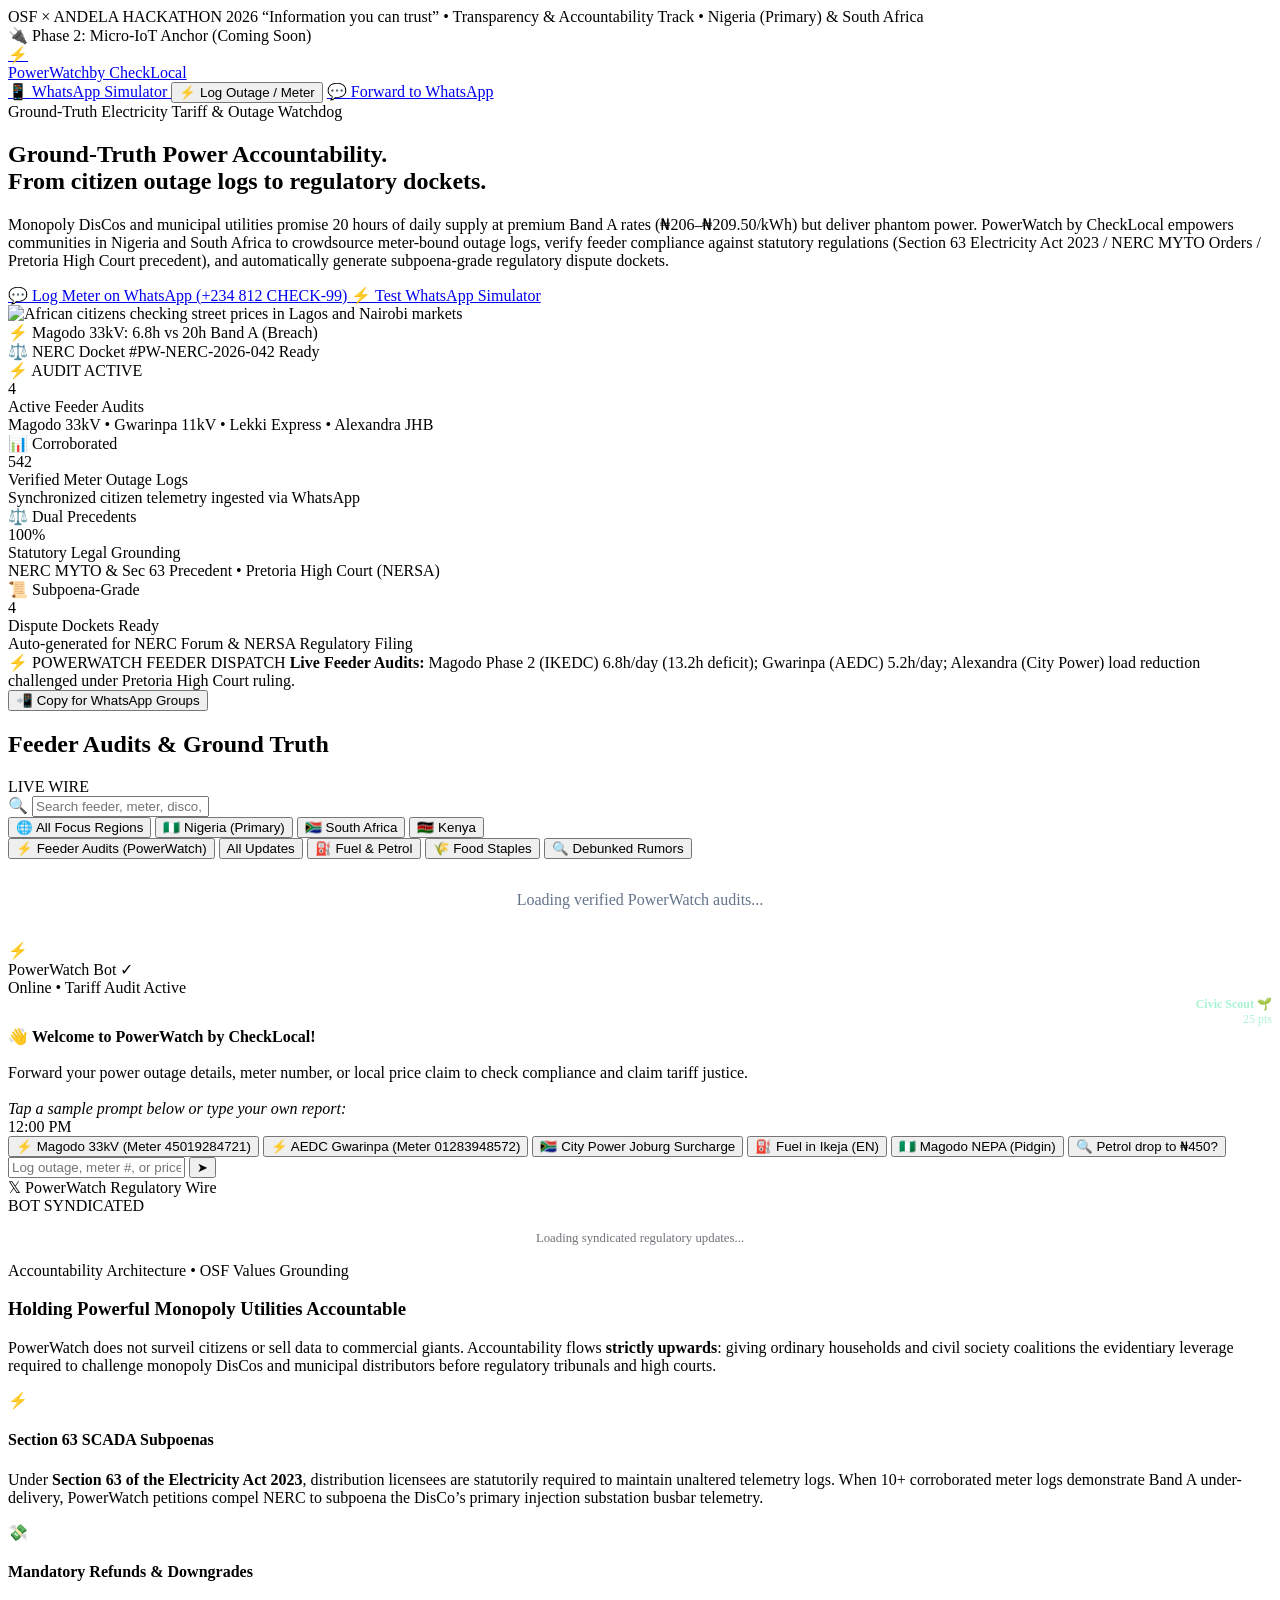
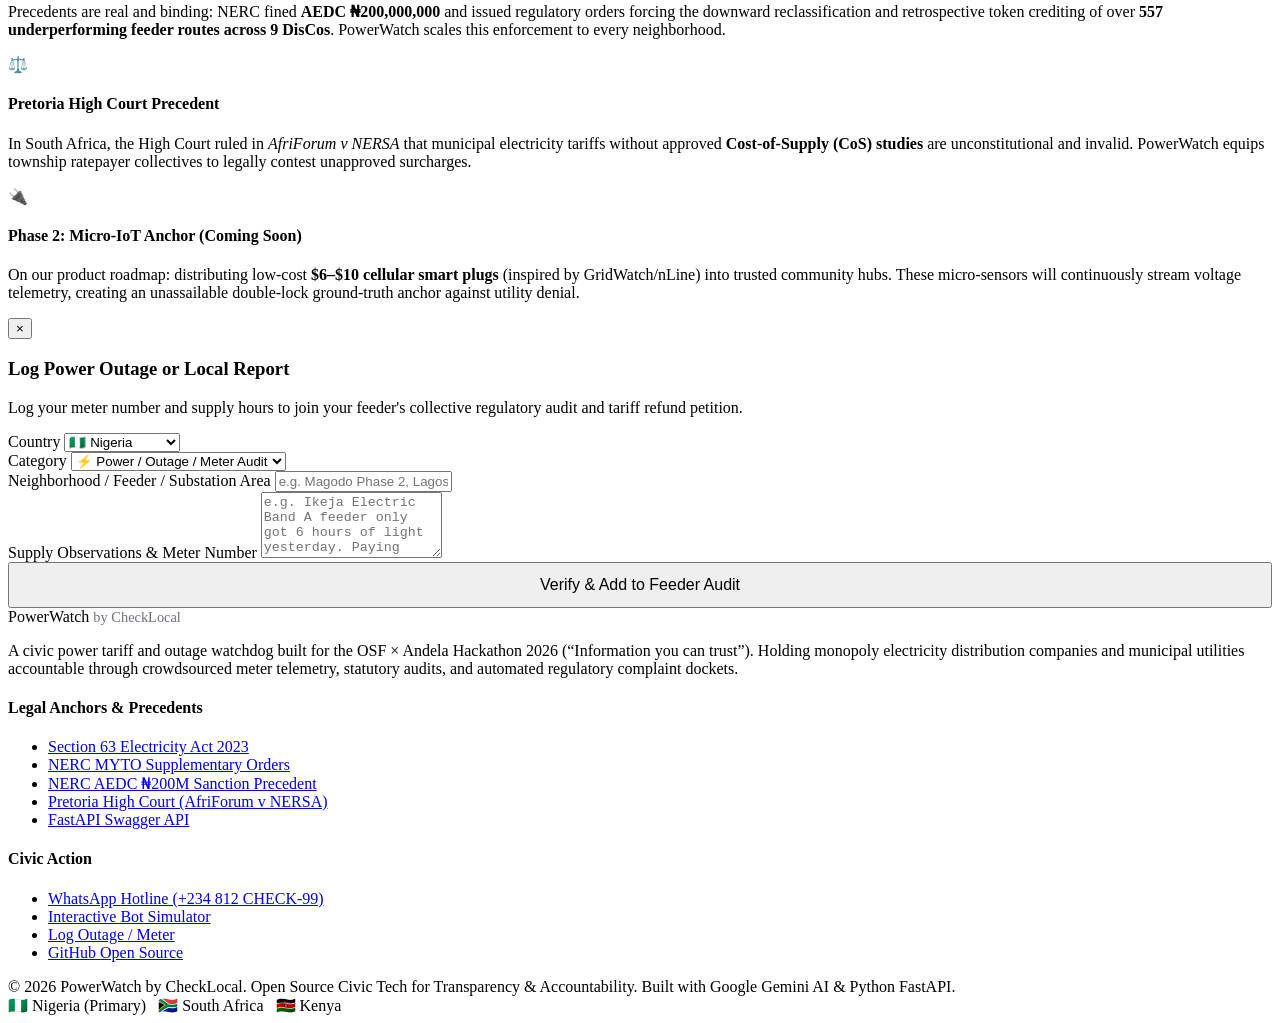
==== frontend/index.html @ 425fcf91 "feat: PowerWatch by CheckLocal - Civic electricity tariff watchdog and NERC/NERSA regulatory dispute" ====
<!DOCTYPE html>
<html lang="en">
<head>
  <meta charset="UTF-8">
  <meta name="viewport" content="width=device-width, initial-scale=1.0">
  <title>PowerWatch by CheckLocal • Ground-Truth Electricity Tariff & Outage Watchdog</title>
  <meta name="description" content="Civic power tariff and outage watchdog for Nigeria and South Africa. Crowdsourced meter-bound outage logs → verified feeder audits → subpoena-grade regulatory complaint dockets.">
  <link rel="preconnect" href="https://fonts.googleapis.com">
  <link rel="preconnect" href="https://fonts.gstatic.com" crossorigin>
  <link href="https://fonts.googleapis.com/css2?family=Plus+Jakarta+Sans:wght@400;500;600;700;800&display=swap" rel="stylesheet">
  <link rel="stylesheet" href="/static/css/styles.css">
</head>
<body>

  <!-- Top Hackathon Notice Bar -->
  <aside class="top-notice-bar" aria-label="Hackathon announcement">
    <div class="notice-left">
      <span class="notice-pill">OSF × ANDELA HACKATHON 2026</span>
      <span>“Information you can trust” • Transparency & Accountability Track • Nigeria (Primary) & South Africa</span>
    </div>
    <div class="notice-right">
      <span class="phase2-hardware-badge">🔌 Phase 2: Micro-IoT Anchor (Coming Soon)</span>
    </div>
  </aside>

  <!-- Navigation Bar -->
  <header class="navbar">
    <div class="container nav-wrapper">
      <a href="/" class="brand-logo" aria-label="PowerWatch by CheckLocal Homepage">
        <div class="brand-icon">⚡</div>
        <span>PowerWatch<span class="brand-tag">by CheckLocal</span></span>
      </a>

      <div class="nav-actions">
        <a href="#simulator" class="btn btn-outline" id="navSimBtn">
          <span>📱</span>
          <span>WhatsApp Simulator</span>
        </a>
        <button class="btn btn-primary" id="openReportModalBtn">
          <span>⚡</span>
          <span>Log Outage / Meter</span>
        </button>
        <a href="https://wa.me/2348122432599?text=Hello%20PowerWatch,%20I%20want%20to%20log%20a%20power%20outage%20and%20tariff%20discrepancy" target="_blank" rel="noopener noreferrer" class="btn btn-wa" id="navWaBtn">
          <span>💬</span>
          <span>Forward to WhatsApp</span>
        </a>
      </div>
    </div>
  </header>

  <main>
    <!-- Modern Civic Hero Section -->
    <section class="hero-section">
      <div class="container hero-grid">
        <div class="hero-left">
          <div class="hero-kicker-pill">
            <span class="pulse-emerald"></span>
            <span>Ground-Truth Electricity Tariff & Outage Watchdog</span>
          </div>
          <h1>Ground-Truth Power Accountability.<br><span class="hero-accent-text">From citizen outage logs to regulatory dockets.</span></h1>
          <p class="hero-lead">
            Monopoly DisCos and municipal utilities promise 20 hours of daily supply at premium Band A rates (₦206–₦209.50/kWh) but deliver phantom power. PowerWatch by CheckLocal empowers communities in Nigeria and South Africa to crowdsource meter-bound outage logs, verify feeder compliance against statutory regulations (Section 63 Electricity Act 2023 / NERC MYTO Orders / Pretoria High Court precedent), and automatically generate subpoena-grade regulatory dispute dockets.
          </p>

          <div class="hero-actions">
            <a href="https://wa.me/2348122432599?text=Hello%20PowerWatch,%20I%20want%20to%20log%20my%20meter%20for%20a%20tariff%20audit" target="_blank" rel="noopener noreferrer" class="btn btn-wa-main">
              <span>💬</span>
              <span>Log Meter on WhatsApp (+234 812 CHECK-99)</span>
            </a>
            <a href="#simulator" class="btn btn-sim-main">
              <span>⚡ Test WhatsApp Simulator</span>
            </a>
          </div>
        </div>

        <div class="hero-right">
          <div class="hero-media-wrapper">
            <img src="/static/assets/civic_hero.jpg" alt="African citizens checking street prices in Lagos and Nairobi markets" class="hero-graphic-img">
            <div class="hero-float-badge float-badge-top">
              <span class="badge-indicator-dot amber"></span>
              <span>⚡ Magodo 33kV: 6.8h vs 20h Band A (Breach)</span>
            </div>
            <div class="hero-float-badge float-badge-bottom">
              <span class="badge-indicator-dot green"></span>
              <span>⚖️ NERC Docket #PW-NERC-2026-042 Ready</span>
            </div>
          </div>
        </div>
      </div>

      <!-- Multi-Dimensional Civic Command Grid -->
      <div class="container">
        <div class="civic-command-grid">
          <div class="command-card card-coverage">
            <div class="cmd-header">
              <span class="cmd-icon-box">⚡</span>
              <span class="cmd-badge-live"><span class="pulsing-radar"></span> AUDIT ACTIVE</span>
            </div>
            <div class="cmd-metric-num" id="statVerifiedFacts">4</div>
            <div class="cmd-metric-title">Active Feeder Audits</div>
            <div class="cmd-metric-desc">Magodo 33kV • Gwarinpa 11kV • Lekki Express • Alexandra JHB</div>
          </div>

          <div class="command-card card-reports">
            <div class="cmd-header">
              <span class="cmd-icon-box">📊</span>
              <span class="cmd-badge-tag">Corroborated</span>
            </div>
            <div class="cmd-metric-num" id="statTotalReports">542</div>
            <div class="cmd-metric-title">Verified Meter Outage Logs</div>
            <div class="cmd-metric-desc">Synchronized citizen telemetry ingested via WhatsApp</div>
          </div>

          <div class="command-card card-trust">
            <div class="cmd-header">
              <span class="cmd-icon-box">⚖️</span>
              <span class="cmd-badge-tag">Dual Precedents</span>
            </div>
            <div class="cmd-metric-num" id="statTrustScore">100%</div>
            <div class="cmd-metric-title">Statutory Legal Grounding</div>
            <div class="cmd-metric-desc">NERC MYTO & Sec 63 Precedent • Pretoria High Court (NERSA)</div>
          </div>

          <div class="command-card card-speed">
            <div class="cmd-header">
              <span class="cmd-icon-box">📜</span>
              <span class="cmd-badge-tag">Subpoena-Grade</span>
            </div>
            <div class="cmd-metric-num" id="statAvgSpeed">4</div>
            <div class="cmd-metric-title">Dispute Dockets Ready</div>
            <div class="cmd-metric-desc">Auto-generated for NERC Forum & NERSA Regulatory Filing</div>
          </div>
        </div>

        <!-- Viral PowerWatch & Street Digest Banner -->
        <div class="viral-digest-strip">
          <div class="digest-content">
            <span class="digest-pill">⚡ POWERWATCH FEEDER DISPATCH</span>
            <span class="digest-text">
              <strong>Live Feeder Audits:</strong> Magodo Phase 2 (IKEDC) 6.8h/day (13.2h deficit); Gwarinpa (AEDC) 5.2h/day; Alexandra (City Power) load reduction challenged under Pretoria High Court ruling.
            </span>
          </div>
          <button class="btn-copy-digest" onclick="CheckLocalApp.copyMorningDigest(this)">
            <span>📲 Copy for WhatsApp Groups</span>
          </button>
        </div>
      </div>
    </section>

    <!-- Main Content Layout (Feed + WhatsApp Simulator) -->
    <div class="container main-layout">
      <!-- Left Column: Public Trending Feed & Feeder Audits -->
      <section class="feed-col" aria-label="PowerWatch Feeder Audits & Verified Facts Feed">
        <div class="feed-header">
          <div class="feed-header-top">
            <div class="feed-title">
              <h2>Feeder Audits & Ground Truth</h2>
              <div class="feed-live-indicator">
                <span class="pulsing-dot"></span>
                <span>LIVE WIRE</span>
              </div>
            </div>

            <div class="search-box">
              <span class="search-icon">🔍</span>
              <input type="text" id="searchFeedInput" placeholder="Search feeder, meter, disco, petrol..." aria-label="Search feeder audits and facts">
            </div>
          </div>

          <!-- Filter Controls -->
          <div class="filter-bar">
            <div class="country-tabs" role="tablist" aria-label="Filter by country">
              <button class="country-tab active" data-country="all" role="tab" aria-selected="true">🌐 All Focus Regions</button>
              <button class="country-tab" data-country="Nigeria" role="tab" aria-selected="false">🇳🇬 Nigeria (Primary)</button>
              <button class="country-tab" data-country="South Africa" role="tab" aria-selected="false">🇿🇦 South Africa</button>
              <button class="country-tab" data-country="Kenya" role="tab" aria-selected="false">🇰🇪 Kenya</button>
            </div>

            <div class="category-pills" role="toolbar" aria-label="Filter by category">
              <button class="cat-pill active" data-cat="power_status">⚡ Feeder Audits (PowerWatch)</button>
              <button class="cat-pill" data-cat="all">All Updates</button>
              <button class="cat-pill" data-cat="fuel_price">⛽ Fuel & Petrol</button>
              <button class="cat-pill" data-cat="food_staple">🌾 Food Staples</button>
              <button class="cat-pill" data-cat="rumor_claim">🔍 Debunked Rumors</button>
            </div>
          </div>
        </div>

        <!-- Trending Cards Container -->
        <div id="factsFeedContainer" class="fact-cards-grid">
          <!-- Dynamically populated by app.js -->
          <div style="padding: 2rem; text-align: center; color: #64748B;">Loading verified PowerWatch audits...</div>
        </div>
      </section>

      <!-- Right Column: Interactive Smartphone WhatsApp Simulator + Live X Wire -->
      <aside class="right-sidebar" id="simulator" aria-label="Interactive WhatsApp Bot Demo and Live X Wire">
        <!-- Smartphone Mockup -->
        <div class="phone-mockup">
          <div class="phone-notch"></div>
          <div class="phone-screen">
            <!-- WhatsApp Chat Header -->
            <div class="wa-chat-header">
              <div class="wa-avatar">⚡</div>
              <div class="wa-header-info">
                <div class="wa-contact-name">
                  <span>PowerWatch Bot</span>
                  <span class="wa-badge-verified">✓</span>
                </div>
                <div class="wa-status">
                  <span>Online • Tariff Audit Active</span>
                </div>
              </div>
              <div style="text-align:right; font-size:0.75rem; color:#A7F3D0;">
                <div id="waUserBadge" style="font-weight:700;">Civic Scout 🌱</div>
                <div id="waUserPoints" style="opacity:0.85;">25 pts</div>
              </div>
            </div>

            <!-- Messages Stream -->
            <div class="wa-messages-container" id="waMessagesContainer" role="log" aria-live="polite">
              <div class="wa-bubble wa-bubble-incoming">
                <div class="wa-msg-content">
                  👋 <strong>Welcome to PowerWatch by CheckLocal!</strong><br><br>
                  Forward your power outage details, meter number, or local price claim to check compliance and claim tariff justice.<br><br>
                  <em>Tap a sample prompt below or type your own report:</em>
                </div>
                <div class="wa-msg-meta">
                  <span>12:00 PM</span>
                </div>
              </div>
            </div>

            <!-- Typing Indicator -->
            <div class="wa-typing-indicator" id="waTypingIndicator">
              <div class="typing-dots">
                <div class="typing-dot"></div>
                <div class="typing-dot"></div>
                <div class="typing-dot"></div>
              </div>
            </div>

            <!-- Suggested Quick Chips with Multi-Language Support -->
            <div class="sim-quick-chips">
              <button class="sim-chip" data-prompt="Magodo Phase 2 Ikeja Electric Band A feeder only got 6 hours yesterday. We pay ₦206/kWh. Meter: 45019284721">⚡ Magodo 33kV (Meter 45019284721)</button>
              <button class="sim-chip" data-prompt="AEDC Gwarinpa feeder is charging Band A rate ₦209.50/kWh but light only stays 4 hours daily. Meter: 01283948572">⚡ AEDC Gwarinpa (Meter 01283948572)</button>
              <button class="sim-chip" data-prompt="City Power Joburg is cutting power in Alexandra with load reduction and charging high municipal surcharge without NERSA study. Meter 99201948271">🇿🇦 City Power Joburg Surcharge</button>
              <button class="sim-chip" data-prompt="What is petrol price in Ikeja today?">⛽ Fuel in Ikeja (EN)</button>
              <button class="sim-chip" data-prompt="NEPA don carry light for Magodo since yesterday, we dey Band A 20hrs dey pay ₦206/kWh but we only get 6 hours! Meter: 45019284721">🇳🇬 Magodo NEPA (Pidgin)</button>
              <button class="sim-chip" data-prompt="I heard a voice note that petrol is dropping to 450 naira tomorrow">🔍 Petrol drop to ₦450?</button>
            </div>

            <!-- Chat Input Bar -->
            <div class="wa-input-bar">
              <input type="text" id="waMessageInput" placeholder="Log outage, meter #, or price claim..." aria-label="Type message to WhatsApp Bot">
              <button class="wa-send-btn" id="waSendBtn" onclick="WhatsAppSimulator.sendCurrentMessage()" aria-label="Send message">➤</button>
            </div>
          </div>
        </div>

        <!-- Live X (Twitter) Automated Truth Syndication Wire -->
        <div class="x-wire-card" aria-label="Automated X Syndication Feed">
          <div class="x-wire-header">
            <div class="x-wire-title">
              <span>𝕏</span>
              <span>PowerWatch Regulatory Wire</span>
            </div>
            <span class="x-wire-badge">BOT SYNDICATED</span>
          </div>
          <div id="xWireFeedContainer">
            <div style="font-size:0.8rem; color:#71717A; text-align:center; padding:1rem 0;">
              Loading syndicated regulatory updates...
            </div>
          </div>
        </div>
      </aside>
    </div>

    <!-- Civic Accountability & Upward Power Justice Section (Aligned with OSF Values) -->
    <div class="container">
      <section class="enterprise-section" aria-label="Civic Accountability and Institutional Legal Impact">
        <div class="ent-header">
          <div class="ent-kicker">Accountability Architecture • OSF Values Grounding</div>
          <h3>Holding Powerful Monopoly Utilities Accountable</h3>
          <p>
            PowerWatch does not surveil citizens or sell data to commercial giants. Accountability flows <strong>strictly upwards</strong>: giving ordinary households and civil society coalitions the evidentiary leverage required to challenge monopoly DisCos and municipal distributors before regulatory tribunals and high courts.
          </p>
        </div>

        <div class="ent-grid">
          <div class="ent-card">
            <div class="ent-card-icon">⚡</div>
            <h4>Section 63 SCADA Subpoenas</h4>
            <p>
              Under <strong>Section 63 of the Electricity Act 2023</strong>, distribution licensees are statutorily required to maintain unaltered telemetry logs. When 10+ corroborated meter logs demonstrate Band A under-delivery, PowerWatch petitions compel NERC to subpoena the DisCo’s primary injection substation busbar telemetry.
            </p>
          </div>

          <div class="ent-card">
            <div class="ent-card-icon">💸</div>
            <h4>Mandatory Refunds & Downgrades</h4>
            <p>
              Precedents are real and binding: NERC fined <strong>AEDC ₦200,000,000</strong> and issued regulatory orders forcing the downward reclassification and retrospective token crediting of over <strong>557 underperforming feeder routes across 9 DisCos</strong>. PowerWatch scales this enforcement to every neighborhood.
            </p>
          </div>

          <div class="ent-card">
            <div class="ent-card-icon">⚖️</div>
            <h4>Pretoria High Court Precedent</h4>
            <p>
              In South Africa, the High Court ruled in <em>AfriForum v NERSA</em> that municipal electricity tariffs without approved <strong>Cost-of-Supply (CoS) studies</strong> are unconstitutional and invalid. PowerWatch equips township ratepayer collectives to legally contest unapproved surcharges.
            </p>
          </div>

          <div class="ent-card">
            <div class="ent-card-icon">🔌</div>
            <h4>Phase 2: Micro-IoT Anchor (Coming Soon)</h4>
            <p>
              On our product roadmap: distributing low-cost <strong>$6–$10 cellular smart plugs</strong> (inspired by GridWatch/nLine) into trusted community hubs. These micro-sensors will continuously stream voltage telemetry, creating an unassailable double-lock ground-truth anchor against utility denial.
            </p>
          </div>
        </div>
      </section>
    </div>
  </main>

  <!-- Submit Report Modal -->
  <div class="modal-overlay" id="reportModal" role="dialog" aria-modal="true" aria-labelledby="modalTitle">
    <div class="modal-card">
      <button class="modal-close" id="closeReportModalBtn" aria-label="Close dialog">&times;</button>
      <h3 class="modal-title" id="modalTitle">Log Power Outage or Local Report</h3>
      <p class="modal-subtitle">Log your meter number and supply hours to join your feeder's collective regulatory audit and tariff refund petition.</p>

      <form id="reportSubmissionForm">
        <div class="form-row">
          <div class="form-group">
            <label class="form-label" for="formCountry">Country</label>
            <select class="form-select" id="formCountry">
              <option value="Nigeria" selected>🇳🇬 Nigeria</option>
              <option value="South Africa">🇿🇦 South Africa</option>
              <option value="Kenya">🇰🇪 Kenya</option>
            </select>
          </div>

          <div class="form-group">
            <label class="form-label" for="formCategory">Category</label>
            <select class="form-select" id="formCategory">
              <option value="power_status" selected>⚡ Power / Outage / Meter Audit</option>
              <option value="fuel_price">⛽ Fuel / Petrol Price</option>
              <option value="food_staple">🌾 Food Staple Price</option>
              <option value="water_status">💧 Water Status</option>
              <option value="rumor_claim">🔍 Circulating Rumor / Claim</option>
            </select>
          </div>
        </div>

        <div class="form-group">
          <label class="form-label" for="formLocation">Neighborhood / Feeder / Substation Area</label>
          <input type="text" class="form-input" id="formLocation" placeholder="e.g. Magodo Phase 2, Lagos or Gwarinpa, Abuja" required>
        </div>

        <div class="form-group">
          <label class="form-label" for="formContent">Supply Observations & Meter Number</label>
          <textarea class="form-textarea" id="formContent" rows="4" placeholder="e.g. Ikeja Electric Band A feeder only got 6 hours of light yesterday. Paying ₦206/kWh. Meter number: 45019284721." required></textarea>
        </div>

        <button type="submit" class="btn btn-primary" id="formSubmitBtn" style="width:100%; padding:0.75rem; font-size:1rem;">
          Verify & Add to Feeder Audit
        </button>
      </form>

      <!-- Verification result preview -->
      <div class="verify-preview-box" id="verifyPreviewBox"></div>
    </div>
  </div>

  <!-- Regulatory Dispute Docket Modal -->
  <div class="modal-overlay" id="docketModal" role="dialog" aria-modal="true" aria-labelledby="docketModalTitle" style="display: none;">
    <div class="modal-card modal-card-large">
      <button class="modal-close" id="closeDocketModalBtn" aria-label="Close dialog">&times;</button>
      <div class="docket-modal-header">
        <div class="docket-badge-strip">
          <span class="docket-status-tag">⚖️ SUBPOENA-GRADE DISPUTE DOCKET</span>
          <span class="docket-ref-tag" id="docketRefTag">#PW-NERC-2026-IKEDC-042</span>
        </div>
        <h3 class="modal-title" id="docketModalTitle">Official Regulatory Dispute Petition</h3>
        <p class="modal-subtitle">Grounded strictly in Section 63 of the Electricity Act 2023 & NERC MYTO Supplementary Orders. Ready for direct submission to NERC Forum Offices, NERSA, and civil society legal desks.</p>
      </div>
      <div class="docket-action-toolbar">
        <button class="btn btn-primary btn-sm" id="downloadDocketBtn">
          <span>📥 Download Petition (.md)</span>
        </button>
        <button class="btn btn-outline btn-sm" id="copyDocketBtn">
          <span>📋 Copy Petition to Clipboard</span>
        </button>
        <button class="btn btn-wa btn-sm" id="shareDocketWaBtn">
          <span>📲 Share on WhatsApp</span>
        </button>
      </div>
      <div class="docket-content-viewer" id="docketContentViewer">
        <!-- Rendered dynamically by app.js -->
      </div>
    </div>
  </div>

  <!-- Footer -->
  <footer class="site-footer">
    <div class="container">
      <div class="footer-grid">
        <div>
          <div class="footer-brand">PowerWatch <span style="font-weight:400; font-size:0.9rem; color:#71717A;">by CheckLocal</span></div>
          <p class="footer-sub">
            A civic power tariff and outage watchdog built for the OSF × Andela Hackathon 2026 (“Information you can trust”). Holding monopoly electricity distribution companies and municipal utilities accountable through crowdsourced meter telemetry, statutory audits, and automated regulatory complaint dockets.
          </p>
        </div>
        <div>
          <h4 class="footer-title">Legal Anchors & Precedents</h4>
          <ul class="footer-links">
            <li><a href="#">Section 63 Electricity Act 2023</a></li>
            <li><a href="#">NERC MYTO Supplementary Orders</a></li>
            <li><a href="#">NERC AEDC ₦200M Sanction Precedent</a></li>
            <li><a href="#">Pretoria High Court (AfriForum v NERSA)</a></li>
            <li><a href="/docs" target="_blank">FastAPI Swagger API</a></li>
          </ul>
        </div>
        <div>
          <h4 class="footer-title">Civic Action</h4>
          <ul class="footer-links">
            <li><a href="https://wa.me/2348122432599" target="_blank">WhatsApp Hotline (+234 812 CHECK-99)</a></li>
            <li><a href="#simulator">Interactive Bot Simulator</a></li>
            <li><a href="#openReportModalBtn" onclick="document.getElementById('openReportModalBtn').click()">Log Outage / Meter</a></li>
            <li><a href="https://github.com/elijahbade/checklocal" target="_blank">GitHub Open Source</a></li>
          </ul>
        </div>
      </div>

      <div class="footer-bottom">
        <div>© 2026 PowerWatch by CheckLocal. Open Source Civic Tech for Transparency & Accountability. Built with Google Gemini AI & Python FastAPI.</div>
        <div style="display:flex; gap:12px;">
          <span>🇳🇬 Nigeria (Primary)</span>
          <span>🇿🇦 South Africa</span>
          <span>🇰🇪 Kenya</span>
        </div>
      </div>
    </div>
  </footer>

  <script src="/static/js/whatsapp_simulator.js"></script>
  <script src="/static/js/app.js"></script>
</body>
</html>
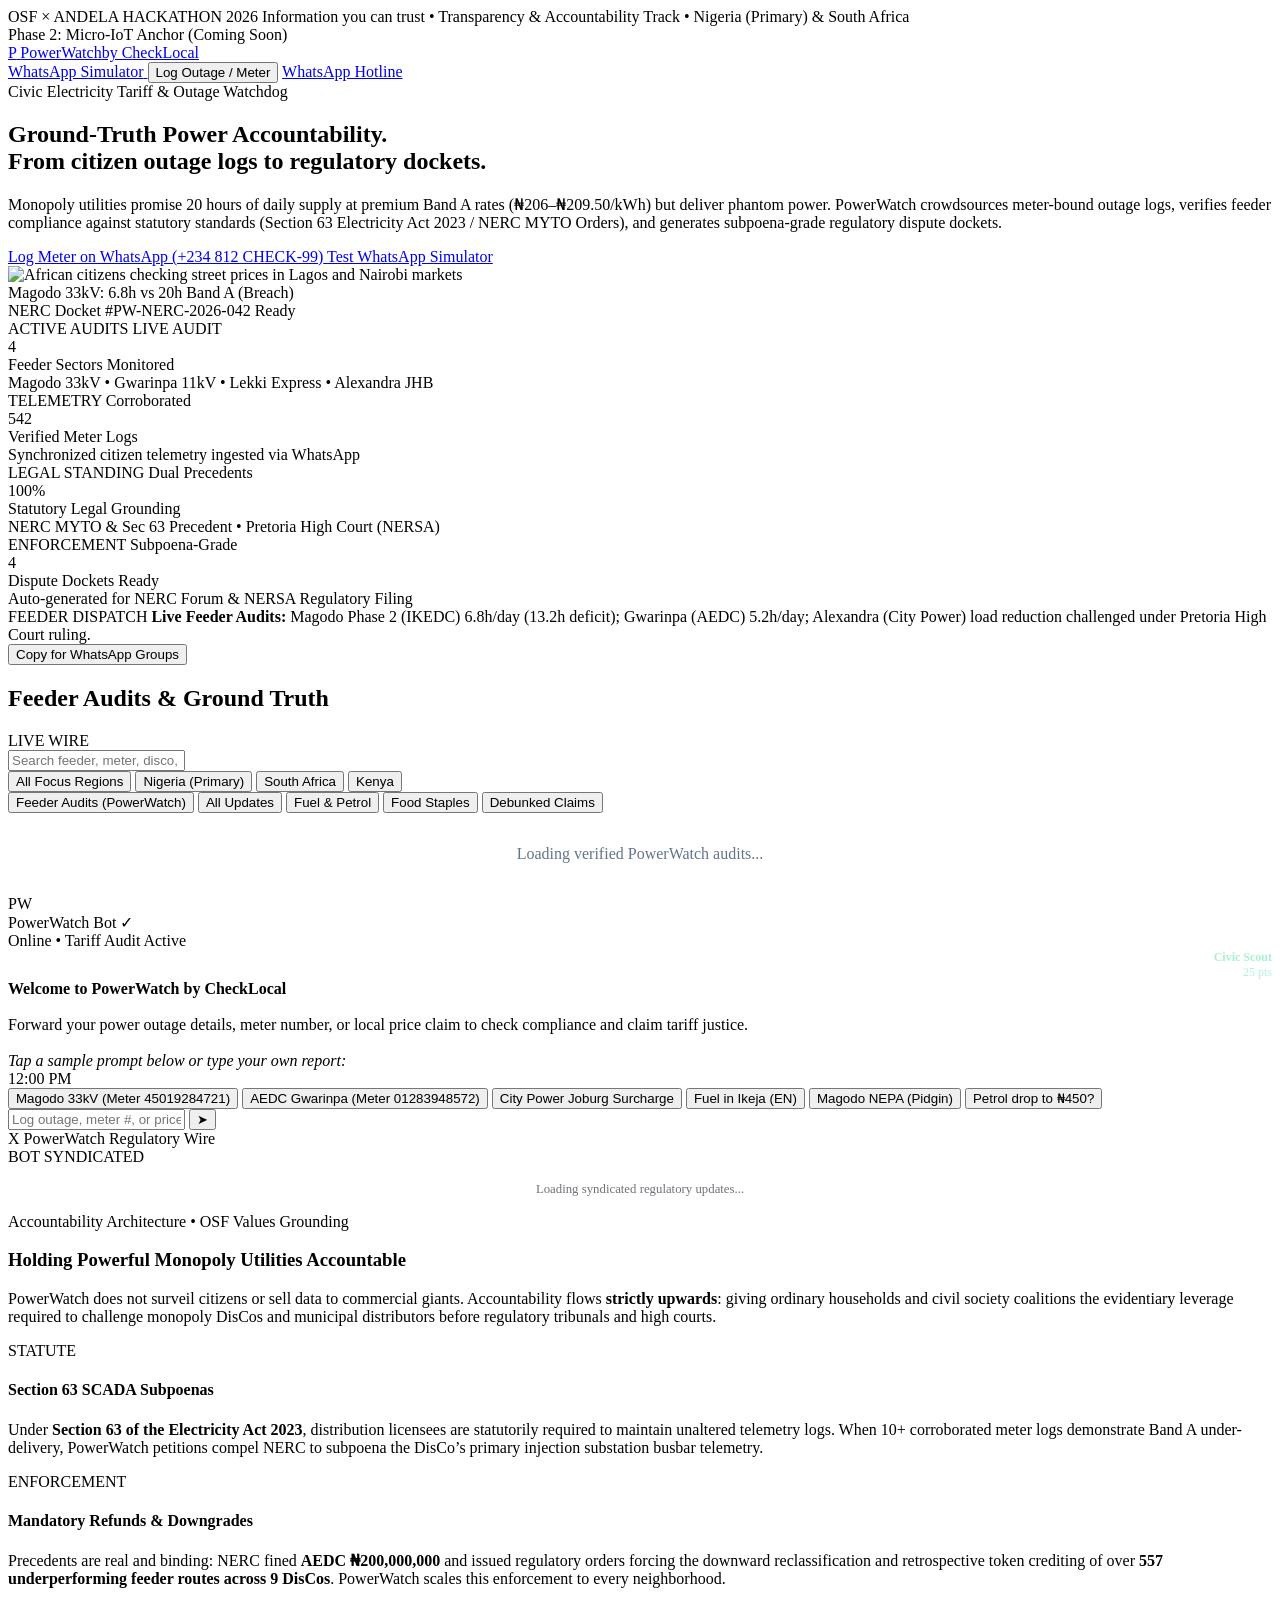
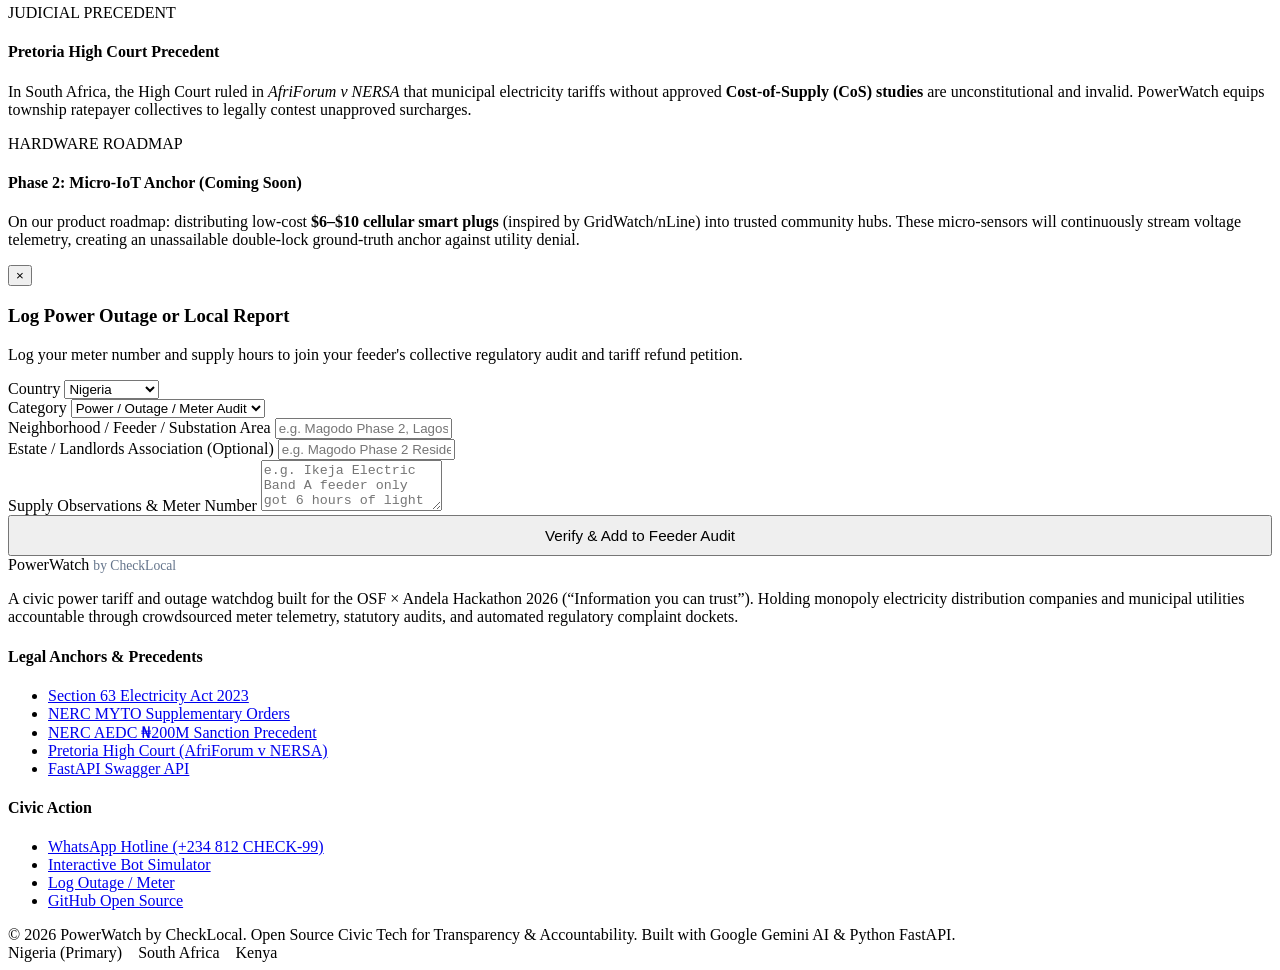
==== commit e83d07b0: "feat(design): above-the-fold hero fit, generous gutters, remove AI slop & emojis, update Gemini mode" ====
--- a/frontend/index.html
+++ b/frontend/index.html
@@ -7,82 +7,82 @@
   <meta name="description" content="Civic power tariff and outage watchdog for Nigeria and South Africa. Crowdsourced meter-bound outage logs → verified feeder audits → subpoena-grade regulatory complaint dockets.">
   <link rel="preconnect" href="https://fonts.googleapis.com">
   <link rel="preconnect" href="https://fonts.gstatic.com" crossorigin>
-  <link href="https://fonts.googleapis.com/css2?family=Plus+Jakarta+Sans:wght@400;500;600;700;800&display=swap" rel="stylesheet">
+  <link href="https://fonts.googleapis.com/css2?family=Plus+Jakarta+Sans:wght@400;500;600;700;800&family=JetBrains+Mono:wght@500;700;800&display=swap" rel="stylesheet">
   <link rel="stylesheet" href="/static/css/styles.css">
 </head>
 <body>
 
-  <!-- Top Hackathon Notice Bar -->
+  <!-- Institutional Top Announcement Bar -->
   <aside class="top-notice-bar" aria-label="Hackathon announcement">
     <div class="notice-left">
       <span class="notice-pill">OSF × ANDELA HACKATHON 2026</span>
-      <span>“Information you can trust” • Transparency & Accountability Track • Nigeria (Primary) & South Africa</span>
+      <span>Information you can trust • Transparency & Accountability Track • Nigeria (Primary) & South Africa</span>
     </div>
     <div class="notice-right">
-      <span class="phase2-hardware-badge">🔌 Phase 2: Micro-IoT Anchor (Coming Soon)</span>
+      <span class="phase2-hardware-badge">Phase 2: Micro-IoT Anchor (Coming Soon)</span>
     </div>
   </aside>
 
-  <!-- Navigation Bar -->
+  <!-- Clean Institutional Navbar -->
   <header class="navbar">
     <div class="container nav-wrapper">
       <a href="/" class="brand-logo" aria-label="PowerWatch by CheckLocal Homepage">
-        <div class="brand-icon">⚡</div>
+        <span class="brand-icon">P</span>
         <span>PowerWatch<span class="brand-tag">by CheckLocal</span></span>
       </a>
 
       <div class="nav-actions">
         <a href="#simulator" class="btn btn-outline" id="navSimBtn">
-          <span>📱</span>
           <span>WhatsApp Simulator</span>
         </a>
         <button class="btn btn-primary" id="openReportModalBtn">
-          <span>⚡</span>
           <span>Log Outage / Meter</span>
         </button>
         <a href="https://wa.me/2348122432599?text=Hello%20PowerWatch,%20I%20want%20to%20log%20a%20power%20outage%20and%20tariff%20discrepancy" target="_blank" rel="noopener noreferrer" class="btn btn-wa" id="navWaBtn">
-          <span>💬</span>
-          <span>Forward to WhatsApp</span>
+          <span>WhatsApp Hotline</span>
         </a>
       </div>
     </div>
   </header>
 
   <main>
-    <!-- Modern Civic Hero Section -->
+    <!-- Above-The-Fold Compact Framed Hero Section -->
     <section class="hero-section">
-      <div class="container hero-grid">
-        <div class="hero-left">
-          <div class="hero-kicker-pill">
-            <span class="pulse-emerald"></span>
-            <span>Ground-Truth Electricity Tariff & Outage Watchdog</span>
-          </div>
-          <h1>Ground-Truth Power Accountability.<br><span class="hero-accent-text">From citizen outage logs to regulatory dockets.</span></h1>
-          <p class="hero-lead">
-            Monopoly DisCos and municipal utilities promise 20 hours of daily supply at premium Band A rates (₦206–₦209.50/kWh) but deliver phantom power. PowerWatch by CheckLocal empowers communities in Nigeria and South Africa to crowdsource meter-bound outage logs, verify feeder compliance against statutory regulations (Section 63 Electricity Act 2023 / NERC MYTO Orders / Pretoria High Court precedent), and automatically generate subpoena-grade regulatory dispute dockets.
-          </p>
-
-          <div class="hero-actions">
-            <a href="https://wa.me/2348122432599?text=Hello%20PowerWatch,%20I%20want%20to%20log%20my%20meter%20for%20a%20tariff%20audit" target="_blank" rel="noopener noreferrer" class="btn btn-wa-main">
-              <span>💬</span>
-              <span>Log Meter on WhatsApp (+234 812 CHECK-99)</span>
-            </a>
-            <a href="#simulator" class="btn btn-sim-main">
-              <span>⚡ Test WhatsApp Simulator</span>
-            </a>
-          </div>
-        </div>
-
-        <div class="hero-right">
-          <div class="hero-media-wrapper">
-            <img src="/static/assets/civic_hero.jpg" alt="African citizens checking street prices in Lagos and Nairobi markets" class="hero-graphic-img">
-            <div class="hero-float-badge float-badge-top">
-              <span class="badge-indicator-dot amber"></span>
-              <span>⚡ Magodo 33kV: 6.8h vs 20h Band A (Breach)</span>
-            </div>
-            <div class="hero-float-badge float-badge-bottom">
-              <span class="badge-indicator-dot green"></span>
-              <span>⚖️ NERC Docket #PW-NERC-2026-042 Ready</span>
+      <div class="container">
+        <div class="hero-frame-card">
+          <div class="hero-grid">
+            <div class="hero-left">
+              <div class="hero-kicker-pill">
+                <span class="pulse-emerald"></span>
+                <span>Civic Electricity Tariff & Outage Watchdog</span>
+              </div>
+              <h1>Ground-Truth Power Accountability.<br><span class="hero-accent-text">From citizen outage logs to regulatory dockets.</span></h1>
+              <p class="hero-lead">
+                Monopoly utilities promise 20 hours of daily supply at premium Band A rates (₦206–₦209.50/kWh) but deliver phantom power. PowerWatch crowdsources meter-bound outage logs, verifies feeder compliance against statutory standards (Section 63 Electricity Act 2023 / NERC MYTO Orders), and generates subpoena-grade regulatory dispute dockets.
+              </p>
+
+              <div class="hero-actions">
+                <a href="https://wa.me/2348122432599?text=Hello%20PowerWatch,%20I%20want%20to%20log%20my%20meter%20for%20a%20tariff%20audit" target="_blank" rel="noopener noreferrer" class="btn btn-wa-main">
+                  <span>Log Meter on WhatsApp (+234 812 CHECK-99)</span>
+                </a>
+                <a href="#simulator" class="btn btn-sim-main">
+                  <span>Test WhatsApp Simulator</span>
+                </a>
+              </div>
+            </div>
+
+            <div class="hero-right">
+              <div class="hero-media-wrapper">
+                <img src="/static/assets/civic_hero.jpg" alt="African citizens checking street prices in Lagos and Nairobi markets" class="hero-graphic-img">
+                <div class="hero-float-badge float-badge-top">
+                  <span class="badge-indicator-dot amber"></span>
+                  <span>Magodo 33kV: 6.8h vs 20h Band A (Breach)</span>
+                </div>
+                <div class="hero-float-badge float-badge-bottom">
+                  <span class="badge-indicator-dot green"></span>
+                  <span>NERC Docket #PW-NERC-2026-042 Ready</span>
+                </div>
+              </div>
             </div>
           </div>
         </div>
@@ -93,27 +93,27 @@
         <div class="civic-command-grid">
           <div class="command-card card-coverage">
             <div class="cmd-header">
-              <span class="cmd-icon-box">⚡</span>
-              <span class="cmd-badge-live"><span class="pulsing-radar"></span> AUDIT ACTIVE</span>
+              <span class="cmd-label-muted">ACTIVE AUDITS</span>
+              <span class="cmd-badge-live"><span class="pulsing-radar"></span> LIVE AUDIT</span>
             </div>
             <div class="cmd-metric-num" id="statVerifiedFacts">4</div>
-            <div class="cmd-metric-title">Active Feeder Audits</div>
+            <div class="cmd-metric-title">Feeder Sectors Monitored</div>
             <div class="cmd-metric-desc">Magodo 33kV • Gwarinpa 11kV • Lekki Express • Alexandra JHB</div>
           </div>
 
           <div class="command-card card-reports">
             <div class="cmd-header">
-              <span class="cmd-icon-box">📊</span>
+              <span class="cmd-label-muted">TELEMETRY</span>
               <span class="cmd-badge-tag">Corroborated</span>
             </div>
             <div class="cmd-metric-num" id="statTotalReports">542</div>
-            <div class="cmd-metric-title">Verified Meter Outage Logs</div>
+            <div class="cmd-metric-title">Verified Meter Logs</div>
             <div class="cmd-metric-desc">Synchronized citizen telemetry ingested via WhatsApp</div>
           </div>
 
           <div class="command-card card-trust">
             <div class="cmd-header">
-              <span class="cmd-icon-box">⚖️</span>
+              <span class="cmd-label-muted">LEGAL STANDING</span>
               <span class="cmd-badge-tag">Dual Precedents</span>
             </div>
             <div class="cmd-metric-num" id="statTrustScore">100%</div>
@@ -123,7 +123,7 @@
 
           <div class="command-card card-speed">
             <div class="cmd-header">
-              <span class="cmd-icon-box">📜</span>
+              <span class="cmd-label-muted">ENFORCEMENT</span>
               <span class="cmd-badge-tag">Subpoena-Grade</span>
             </div>
             <div class="cmd-metric-num" id="statAvgSpeed">4</div>
@@ -135,13 +135,13 @@
         <!-- Viral PowerWatch & Street Digest Banner -->
         <div class="viral-digest-strip">
           <div class="digest-content">
-            <span class="digest-pill">⚡ POWERWATCH FEEDER DISPATCH</span>
+            <span class="digest-pill">FEEDER DISPATCH</span>
             <span class="digest-text">
               <strong>Live Feeder Audits:</strong> Magodo Phase 2 (IKEDC) 6.8h/day (13.2h deficit); Gwarinpa (AEDC) 5.2h/day; Alexandra (City Power) load reduction challenged under Pretoria High Court ruling.
             </span>
           </div>
           <button class="btn-copy-digest" onclick="CheckLocalApp.copyMorningDigest(this)">
-            <span>📲 Copy for WhatsApp Groups</span>
+            <span>Copy for WhatsApp Groups</span>
           </button>
         </div>
       </div>
@@ -162,26 +162,25 @@
             </div>
 
             <div class="search-box">
-              <span class="search-icon">🔍</span>
-              <input type="text" id="searchFeedInput" placeholder="Search feeder, meter, disco, petrol..." aria-label="Search feeder audits and facts">
+              <input type="text" id="searchFeedInput" placeholder="Search feeder, meter, disco, fuel..." aria-label="Search feeder audits and facts">
             </div>
           </div>
 
           <!-- Filter Controls -->
           <div class="filter-bar">
             <div class="country-tabs" role="tablist" aria-label="Filter by country">
-              <button class="country-tab active" data-country="all" role="tab" aria-selected="true">🌐 All Focus Regions</button>
-              <button class="country-tab" data-country="Nigeria" role="tab" aria-selected="false">🇳🇬 Nigeria (Primary)</button>
-              <button class="country-tab" data-country="South Africa" role="tab" aria-selected="false">🇿🇦 South Africa</button>
-              <button class="country-tab" data-country="Kenya" role="tab" aria-selected="false">🇰🇪 Kenya</button>
+              <button class="country-tab active" data-country="all" role="tab" aria-selected="true">All Focus Regions</button>
+              <button class="country-tab" data-country="Nigeria" role="tab" aria-selected="false">Nigeria (Primary)</button>
+              <button class="country-tab" data-country="South Africa" role="tab" aria-selected="false">South Africa</button>
+              <button class="country-tab" data-country="Kenya" role="tab" aria-selected="false">Kenya</button>
             </div>
 
             <div class="category-pills" role="toolbar" aria-label="Filter by category">
-              <button class="cat-pill active" data-cat="power_status">⚡ Feeder Audits (PowerWatch)</button>
+              <button class="cat-pill active" data-cat="power_status">Feeder Audits (PowerWatch)</button>
               <button class="cat-pill" data-cat="all">All Updates</button>
-              <button class="cat-pill" data-cat="fuel_price">⛽ Fuel & Petrol</button>
-              <button class="cat-pill" data-cat="food_staple">🌾 Food Staples</button>
-              <button class="cat-pill" data-cat="rumor_claim">🔍 Debunked Rumors</button>
+              <button class="cat-pill" data-cat="fuel_price">Fuel & Petrol</button>
+              <button class="cat-pill" data-cat="food_staple">Food Staples</button>
+              <button class="cat-pill" data-cat="rumor_claim">Debunked Claims</button>
             </div>
           </div>
         </div>
@@ -201,7 +200,7 @@
           <div class="phone-screen">
             <!-- WhatsApp Chat Header -->
             <div class="wa-chat-header">
-              <div class="wa-avatar">⚡</div>
+              <div class="wa-avatar">PW</div>
               <div class="wa-header-info">
                 <div class="wa-contact-name">
                   <span>PowerWatch Bot</span>
@@ -212,7 +211,7 @@
                 </div>
               </div>
               <div style="text-align:right; font-size:0.75rem; color:#A7F3D0;">
-                <div id="waUserBadge" style="font-weight:700;">Civic Scout 🌱</div>
+                <div id="waUserBadge" style="font-weight:700;">Civic Scout</div>
                 <div id="waUserPoints" style="opacity:0.85;">25 pts</div>
               </div>
             </div>
@@ -221,7 +220,7 @@
             <div class="wa-messages-container" id="waMessagesContainer" role="log" aria-live="polite">
               <div class="wa-bubble wa-bubble-incoming">
                 <div class="wa-msg-content">
-                  👋 <strong>Welcome to PowerWatch by CheckLocal!</strong><br><br>
+                  <strong>Welcome to PowerWatch by CheckLocal</strong><br><br>
                   Forward your power outage details, meter number, or local price claim to check compliance and claim tariff justice.<br><br>
                   <em>Tap a sample prompt below or type your own report:</em>
                 </div>
@@ -242,12 +241,12 @@
 
             <!-- Suggested Quick Chips with Multi-Language Support -->
             <div class="sim-quick-chips">
-              <button class="sim-chip" data-prompt="Magodo Phase 2 Ikeja Electric Band A feeder only got 6 hours yesterday. We pay ₦206/kWh. Meter: 45019284721">⚡ Magodo 33kV (Meter 45019284721)</button>
-              <button class="sim-chip" data-prompt="AEDC Gwarinpa feeder is charging Band A rate ₦209.50/kWh but light only stays 4 hours daily. Meter: 01283948572">⚡ AEDC Gwarinpa (Meter 01283948572)</button>
-              <button class="sim-chip" data-prompt="City Power Joburg is cutting power in Alexandra with load reduction and charging high municipal surcharge without NERSA study. Meter 99201948271">🇿🇦 City Power Joburg Surcharge</button>
-              <button class="sim-chip" data-prompt="What is petrol price in Ikeja today?">⛽ Fuel in Ikeja (EN)</button>
-              <button class="sim-chip" data-prompt="NEPA don carry light for Magodo since yesterday, we dey Band A 20hrs dey pay ₦206/kWh but we only get 6 hours! Meter: 45019284721">🇳🇬 Magodo NEPA (Pidgin)</button>
-              <button class="sim-chip" data-prompt="I heard a voice note that petrol is dropping to 450 naira tomorrow">🔍 Petrol drop to ₦450?</button>
+              <button class="sim-chip" data-prompt="Magodo Phase 2 Ikeja Electric Band A feeder only got 6 hours yesterday. We pay ₦206/kWh. Meter: 45019284721">Magodo 33kV (Meter 45019284721)</button>
+              <button class="sim-chip" data-prompt="AEDC Gwarinpa feeder is charging Band A rate ₦209.50/kWh but light only stays 4 hours daily. Meter: 01283948572">AEDC Gwarinpa (Meter 01283948572)</button>
+              <button class="sim-chip" data-prompt="City Power Joburg is cutting power in Alexandra with load reduction and charging high municipal surcharge without NERSA study. Meter 99201948271">City Power Joburg Surcharge</button>
+              <button class="sim-chip" data-prompt="What is petrol price in Ikeja today?">Fuel in Ikeja (EN)</button>
+              <button class="sim-chip" data-prompt="NEPA don carry light for Magodo since yesterday, we dey Band A 20hrs dey pay ₦206/kWh but we only get 6 hours! Meter: 45019284721">Magodo NEPA (Pidgin)</button>
+              <button class="sim-chip" data-prompt="I heard a voice note that petrol is dropping to 450 naira tomorrow">Petrol drop to ₦450?</button>
             </div>
 
             <!-- Chat Input Bar -->
@@ -262,7 +261,7 @@
         <div class="x-wire-card" aria-label="Automated X Syndication Feed">
           <div class="x-wire-header">
             <div class="x-wire-title">
-              <span>𝕏</span>
+              <span>X</span>
               <span>PowerWatch Regulatory Wire</span>
             </div>
             <span class="x-wire-badge">BOT SYNDICATED</span>
@@ -276,7 +275,7 @@
       </aside>
     </div>
 
-    <!-- Civic Accountability & Upward Power Justice Section (Aligned with OSF Values) -->
+    <!-- Civic Accountability Section -->
     <div class="container">
       <section class="enterprise-section" aria-label="Civic Accountability and Institutional Legal Impact">
         <div class="ent-header">
@@ -289,7 +288,7 @@
 
         <div class="ent-grid">
           <div class="ent-card">
-            <div class="ent-card-icon">⚡</div>
+            <div class="ent-card-tag">STATUTE</div>
             <h4>Section 63 SCADA Subpoenas</h4>
             <p>
               Under <strong>Section 63 of the Electricity Act 2023</strong>, distribution licensees are statutorily required to maintain unaltered telemetry logs. When 10+ corroborated meter logs demonstrate Band A under-delivery, PowerWatch petitions compel NERC to subpoena the DisCo’s primary injection substation busbar telemetry.
@@ -297,7 +296,7 @@
           </div>
 
           <div class="ent-card">
-            <div class="ent-card-icon">💸</div>
+            <div class="ent-card-tag">ENFORCEMENT</div>
             <h4>Mandatory Refunds & Downgrades</h4>
             <p>
               Precedents are real and binding: NERC fined <strong>AEDC ₦200,000,000</strong> and issued regulatory orders forcing the downward reclassification and retrospective token crediting of over <strong>557 underperforming feeder routes across 9 DisCos</strong>. PowerWatch scales this enforcement to every neighborhood.
@@ -305,7 +304,7 @@
           </div>
 
           <div class="ent-card">
-            <div class="ent-card-icon">⚖️</div>
+            <div class="ent-card-tag">JUDICIAL PRECEDENT</div>
             <h4>Pretoria High Court Precedent</h4>
             <p>
               In South Africa, the High Court ruled in <em>AfriForum v NERSA</em> that municipal electricity tariffs without approved <strong>Cost-of-Supply (CoS) studies</strong> are unconstitutional and invalid. PowerWatch equips township ratepayer collectives to legally contest unapproved surcharges.
@@ -313,7 +312,7 @@
           </div>
 
           <div class="ent-card">
-            <div class="ent-card-icon">🔌</div>
+            <div class="ent-card-tag">HARDWARE ROADMAP</div>
             <h4>Phase 2: Micro-IoT Anchor (Coming Soon)</h4>
             <p>
               On our product roadmap: distributing low-cost <strong>$6–$10 cellular smart plugs</strong> (inspired by GridWatch/nLine) into trusted community hubs. These micro-sensors will continuously stream voltage telemetry, creating an unassailable double-lock ground-truth anchor against utility denial.
@@ -336,20 +335,20 @@
           <div class="form-group">
             <label class="form-label" for="formCountry">Country</label>
             <select class="form-select" id="formCountry">
-              <option value="Nigeria" selected>🇳🇬 Nigeria</option>
-              <option value="South Africa">🇿🇦 South Africa</option>
-              <option value="Kenya">🇰🇪 Kenya</option>
+              <option value="Nigeria" selected>Nigeria</option>
+              <option value="South Africa">South Africa</option>
+              <option value="Kenya">Kenya</option>
             </select>
           </div>
 
           <div class="form-group">
             <label class="form-label" for="formCategory">Category</label>
             <select class="form-select" id="formCategory">
-              <option value="power_status" selected>⚡ Power / Outage / Meter Audit</option>
-              <option value="fuel_price">⛽ Fuel / Petrol Price</option>
-              <option value="food_staple">🌾 Food Staple Price</option>
-              <option value="water_status">💧 Water Status</option>
-              <option value="rumor_claim">🔍 Circulating Rumor / Claim</option>
+              <option value="power_status" selected>Power / Outage / Meter Audit</option>
+              <option value="fuel_price">Fuel / Petrol Price</option>
+              <option value="food_staple">Food Staple Price</option>
+              <option value="water_status">Water Status</option>
+              <option value="rumor_claim">Circulating Rumor / Claim</option>
             </select>
           </div>
         </div>
@@ -360,11 +359,16 @@
         </div>
 
         <div class="form-group">
+          <label class="form-label" for="formEstate">Estate / Landlords Association (Optional)</label>
+          <input type="text" class="form-input" id="formEstate" placeholder="e.g. Magodo Phase 2 Residents Association, Gwarinpa CDA">
+        </div>
+
+        <div class="form-group">
           <label class="form-label" for="formContent">Supply Observations & Meter Number</label>
-          <textarea class="form-textarea" id="formContent" rows="4" placeholder="e.g. Ikeja Electric Band A feeder only got 6 hours of light yesterday. Paying ₦206/kWh. Meter number: 45019284721." required></textarea>
-        </div>
-
-        <button type="submit" class="btn btn-primary" id="formSubmitBtn" style="width:100%; padding:0.75rem; font-size:1rem;">
+          <textarea class="form-textarea" id="formContent" rows="3" placeholder="e.g. Ikeja Electric Band A feeder only got 6 hours of light yesterday. Paying ₦206/kWh. Meter number: 45019284721." required></textarea>
+        </div>
+
+        <button type="submit" class="btn btn-primary" id="formSubmitBtn" style="width:100%; padding:0.65rem; font-size:0.95rem;">
           Verify & Add to Feeder Audit
         </button>
       </form>
@@ -380,7 +384,7 @@
       <button class="modal-close" id="closeDocketModalBtn" aria-label="Close dialog">&times;</button>
       <div class="docket-modal-header">
         <div class="docket-badge-strip">
-          <span class="docket-status-tag">⚖️ SUBPOENA-GRADE DISPUTE DOCKET</span>
+          <span class="docket-status-tag">SUBPOENA-GRADE DISPUTE DOCKET</span>
           <span class="docket-ref-tag" id="docketRefTag">#PW-NERC-2026-IKEDC-042</span>
         </div>
         <h3 class="modal-title" id="docketModalTitle">Official Regulatory Dispute Petition</h3>
@@ -388,13 +392,13 @@
       </div>
       <div class="docket-action-toolbar">
         <button class="btn btn-primary btn-sm" id="downloadDocketBtn">
-          <span>📥 Download Petition (.md)</span>
+          <span>Download Petition (.md)</span>
         </button>
         <button class="btn btn-outline btn-sm" id="copyDocketBtn">
-          <span>📋 Copy Petition to Clipboard</span>
+          <span>Copy Petition to Clipboard</span>
         </button>
         <button class="btn btn-wa btn-sm" id="shareDocketWaBtn">
-          <span>📲 Share on WhatsApp</span>
+          <span>Share on WhatsApp</span>
         </button>
       </div>
       <div class="docket-content-viewer" id="docketContentViewer">
@@ -408,7 +412,7 @@
     <div class="container">
       <div class="footer-grid">
         <div>
-          <div class="footer-brand">PowerWatch <span style="font-weight:400; font-size:0.9rem; color:#71717A;">by CheckLocal</span></div>
+          <div class="footer-brand">PowerWatch <span style="font-weight:400; font-size:0.85rem; color:#64748B;">by CheckLocal</span></div>
           <p class="footer-sub">
             A civic power tariff and outage watchdog built for the OSF × Andela Hackathon 2026 (“Information you can trust”). Holding monopoly electricity distribution companies and municipal utilities accountable through crowdsourced meter telemetry, statutory audits, and automated regulatory complaint dockets.
           </p>
@@ -436,10 +440,10 @@
 
       <div class="footer-bottom">
         <div>© 2026 PowerWatch by CheckLocal. Open Source Civic Tech for Transparency & Accountability. Built with Google Gemini AI & Python FastAPI.</div>
-        <div style="display:flex; gap:12px;">
-          <span>🇳🇬 Nigeria (Primary)</span>
-          <span>🇿🇦 South Africa</span>
-          <span>🇰🇪 Kenya</span>
+        <div style="display:flex; gap:16px;">
+          <span>Nigeria (Primary)</span>
+          <span>South Africa</span>
+          <span>Kenya</span>
         </div>
       </div>
     </div>
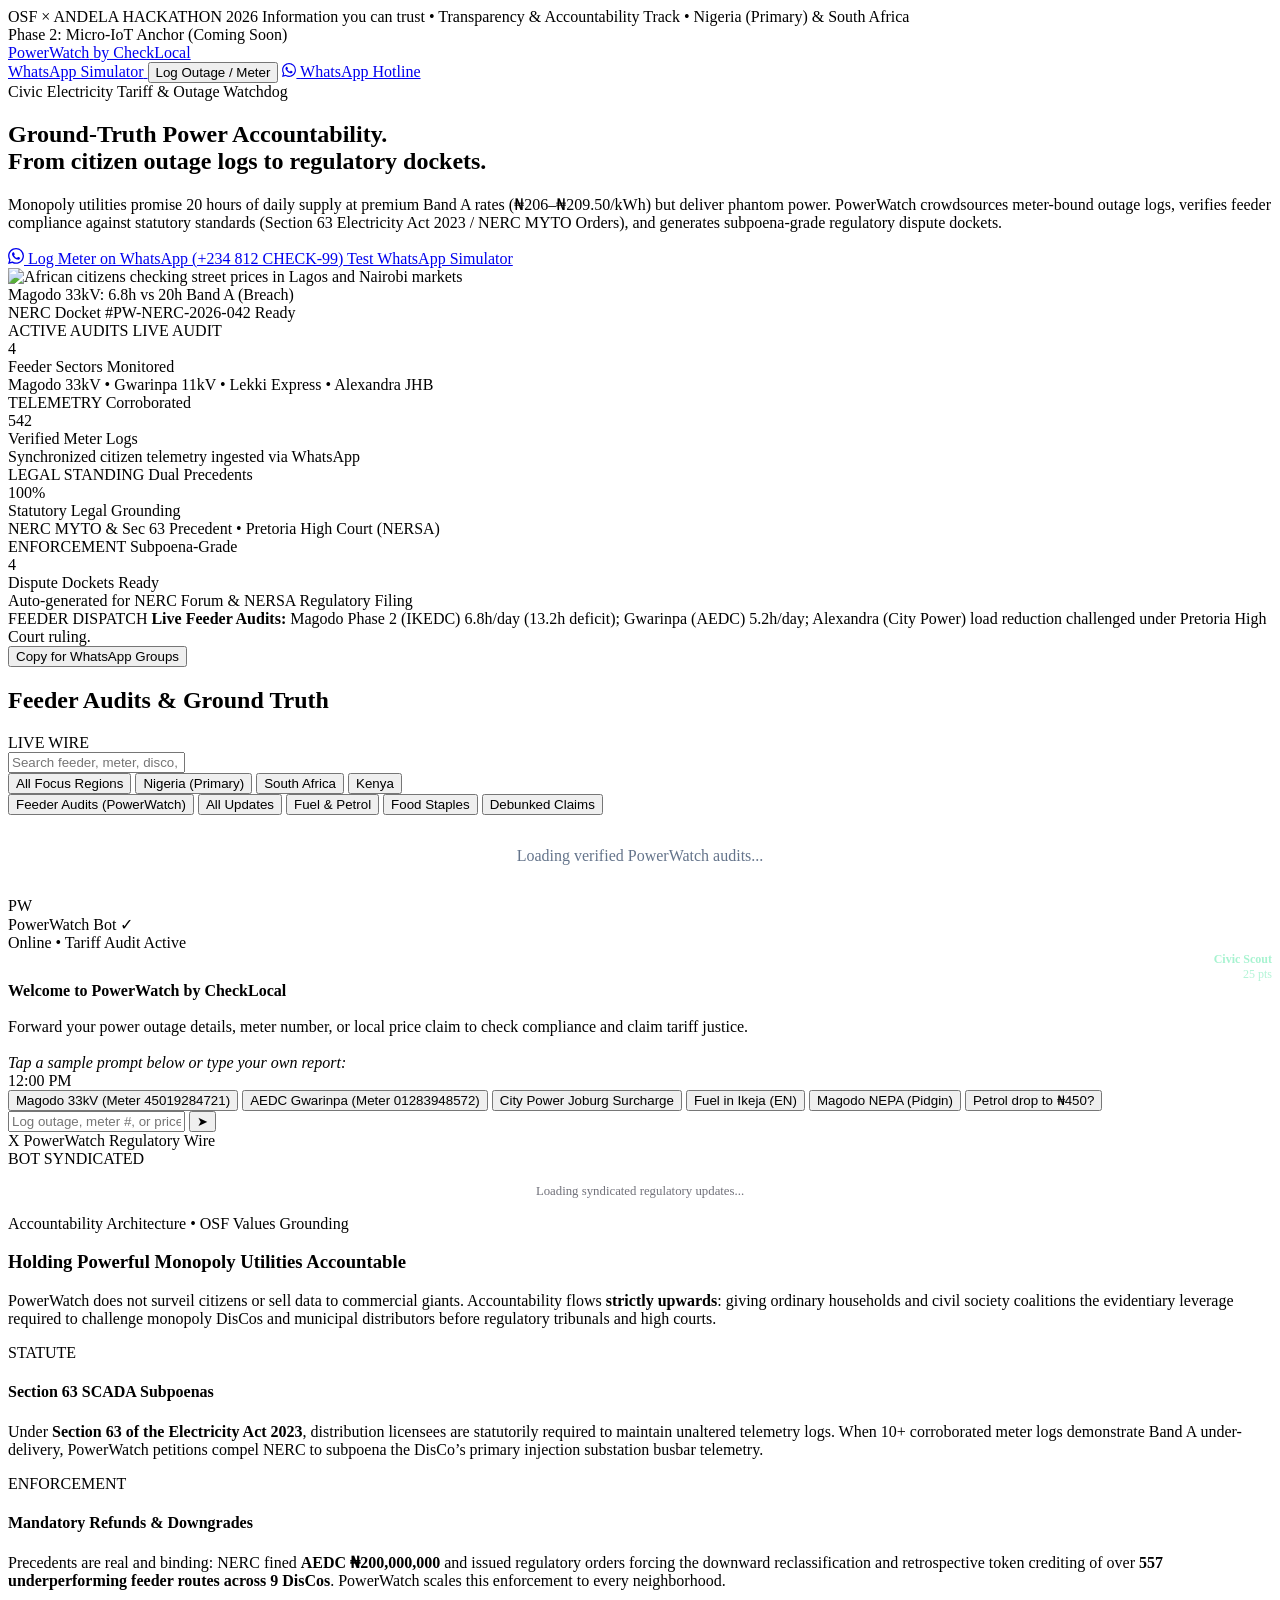
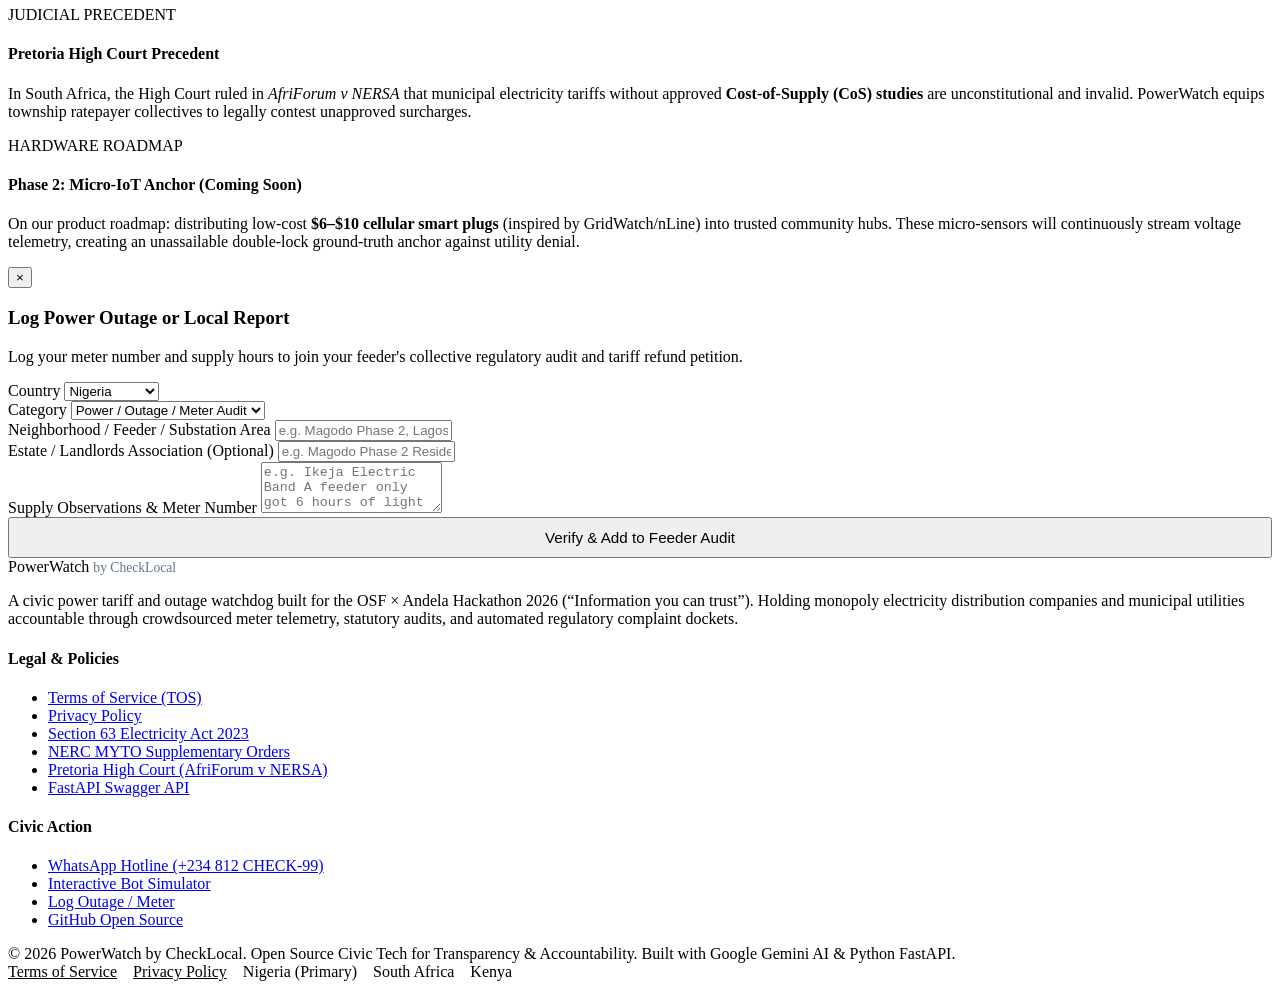
==== commit e82ec7d0: "feat(compliance): add Terms of Service (/tos) and Privacy Policy (/privacy-policy) pages" ====
--- a/frontend/index.html
+++ b/frontend/index.html
@@ -8,7 +8,7 @@
   <link rel="preconnect" href="https://fonts.googleapis.com">
   <link rel="preconnect" href="https://fonts.gstatic.com" crossorigin>
   <link href="https://fonts.googleapis.com/css2?family=Plus+Jakarta+Sans:wght@400;500;600;700;800&family=JetBrains+Mono:wght@500;700;800&display=swap" rel="stylesheet">
-  <link rel="stylesheet" href="/static/css/styles.css">
+  <link rel="stylesheet" href="/static/css/styles.css?v=2.5">
 </head>
 <body>
 
@@ -27,8 +27,8 @@
   <header class="navbar">
     <div class="container nav-wrapper">
       <a href="/" class="brand-logo" aria-label="PowerWatch by CheckLocal Homepage">
-        <span class="brand-icon">P</span>
-        <span>PowerWatch<span class="brand-tag">by CheckLocal</span></span>
+        <span class="brand-title">PowerWatch</span>
+        <span class="brand-tag">by CheckLocal</span>
       </a>
 
       <div class="nav-actions">
@@ -39,6 +39,7 @@
           <span>Log Outage / Meter</span>
         </button>
         <a href="https://wa.me/2348122432599?text=Hello%20PowerWatch,%20I%20want%20to%20log%20a%20power%20outage%20and%20tariff%20discrepancy" target="_blank" rel="noopener noreferrer" class="btn btn-wa" id="navWaBtn">
+          <svg class="wa-svg-icon" viewBox="0 0 24 24" width="14" height="14" fill="currentColor"><path d="M17.472 14.382c-.297-.149-1.758-.867-2.03-.967-.273-.099-.471-.148-.67.15-.197.297-.767.966-.94 1.164-.173.199-.347.223-.644.075-.297-.15-1.255-.463-2.39-1.475-.883-.788-1.48-1.761-1.653-2.059-.173-.297-.018-.458.13-.606.134-.133.298-.347.446-.52.149-.174.198-.298.298-.497.099-.198.05-.371-.025-.52-.075-.149-.669-1.612-.916-2.207-.242-.579-.487-.5-.669-.51-.173-.008-.371-.01-.57-.01-.198 0-.52.074-.792.372-.272.297-1.04 1.016-1.04 2.479 0 1.462 1.065 2.875 1.213 3.074.149.198 2.096 3.2 5.077 4.487.709.306 1.262.489 1.694.625.712.227 1.36.195 1.871.118.571-.085 1.758-.719 2.006-1.413.248-.694.248-1.289.173-1.413-.074-.124-.272-.198-.57-.347m-5.421 7.403h-.004a9.87 9.87 0 01-5.031-1.378l-.361-.214-3.741.982.998-3.648-.235-.374a9.86 9.86 0 01-1.51-5.26c.001-5.45 4.436-9.884 9.888-9.884 2.64 0 5.122 1.03 6.988 2.898a9.825 9.825 0 012.893 6.994c-.003 5.45-4.437 9.884-9.885 9.884m8.413-18.297A11.815 11.815 0 0012.05 0C5.495 0 .16 5.335.157 11.892c0 2.096.547 4.142 1.588 5.945L.057 24l6.305-1.654a11.882 11.882 0 005.683 1.448h.005c6.554 0 11.89-5.335 11.893-11.893a11.821 11.821 0 00-3.48-8.413z"/></svg>
           <span>WhatsApp Hotline</span>
         </a>
       </div>
@@ -63,6 +64,7 @@
 
               <div class="hero-actions">
                 <a href="https://wa.me/2348122432599?text=Hello%20PowerWatch,%20I%20want%20to%20log%20my%20meter%20for%20a%20tariff%20audit" target="_blank" rel="noopener noreferrer" class="btn btn-wa-main">
+                  <svg class="wa-svg-icon" viewBox="0 0 24 24" width="16" height="16" fill="currentColor"><path d="M17.472 14.382c-.297-.149-1.758-.867-2.03-.967-.273-.099-.471-.148-.67.15-.197.297-.767.966-.94 1.164-.173.199-.347.223-.644.075-.297-.15-1.255-.463-2.39-1.475-.883-.788-1.48-1.761-1.653-2.059-.173-.297-.018-.458.13-.606.134-.133.298-.347.446-.52.149-.174.198-.298.298-.497.099-.198.05-.371-.025-.52-.075-.149-.669-1.612-.916-2.207-.242-.579-.487-.5-.669-.51-.173-.008-.371-.01-.57-.01-.198 0-.52.074-.792.372-.272.297-1.04 1.016-1.04 2.479 0 1.462 1.065 2.875 1.213 3.074.149.198 2.096 3.2 5.077 4.487.709.306 1.262.489 1.694.625.712.227 1.36.195 1.871.118.571-.085 1.758-.719 2.006-1.413.248-.694.248-1.289.173-1.413-.074-.124-.272-.198-.57-.347m-5.421 7.403h-.004a9.87 9.87 0 01-5.031-1.378l-.361-.214-3.741.982.998-3.648-.235-.374a9.86 9.86 0 01-1.51-5.26c.001-5.45 4.436-9.884 9.888-9.884 2.64 0 5.122 1.03 6.988 2.898a9.825 9.825 0 012.893 6.994c-.003 5.45-4.437 9.884-9.885 9.884m8.413-18.297A11.815 11.815 0 0012.05 0C5.495 0 .16 5.335.157 11.892c0 2.096.547 4.142 1.588 5.945L.057 24l6.305-1.654a11.882 11.882 0 005.683 1.448h.005c6.554 0 11.89-5.335 11.893-11.893a11.821 11.821 0 00-3.48-8.413z"/></svg>
                   <span>Log Meter on WhatsApp (+234 812 CHECK-99)</span>
                 </a>
                 <a href="#simulator" class="btn btn-sim-main">
@@ -148,8 +150,9 @@
     </section>
 
     <!-- Main Content Layout (Feed + WhatsApp Simulator) -->
-    <div class="container main-layout">
-      <!-- Left Column: Public Trending Feed & Feeder Audits -->
+    <div class="container">
+      <div class="main-layout">
+        <!-- Left Column: Public Trending Feed & Feeder Audits -->
       <section class="feed-col" aria-label="PowerWatch Feeder Audits & Verified Facts Feed">
         <div class="feed-header">
           <div class="feed-header-top">
@@ -273,6 +276,7 @@
           </div>
         </div>
       </aside>
+      </div>
     </div>
 
     <!-- Civic Accountability Section -->
@@ -398,6 +402,7 @@
           <span>Copy Petition to Clipboard</span>
         </button>
         <button class="btn btn-wa btn-sm" id="shareDocketWaBtn">
+          <svg class="wa-svg-icon" viewBox="0 0 24 24" width="13" height="13" fill="currentColor"><path d="M17.472 14.382c-.297-.149-1.758-.867-2.03-.967-.273-.099-.471-.148-.67.15-.197.297-.767.966-.94 1.164-.173.199-.347.223-.644.075-.297-.15-1.255-.463-2.39-1.475-.883-.788-1.48-1.761-1.653-2.059-.173-.297-.018-.458.13-.606.134-.133.298-.347.446-.52.149-.174.198-.298.298-.497.099-.198.05-.371-.025-.52-.075-.149-.669-1.612-.916-2.207-.242-.579-.487-.5-.669-.51-.173-.008-.371-.01-.57-.01-.198 0-.52.074-.792.372-.272.297-1.04 1.016-1.04 2.479 0 1.462 1.065 2.875 1.213 3.074.149.198 2.096 3.2 5.077 4.487.709.306 1.262.489 1.694.625.712.227 1.36.195 1.871.118.571-.085 1.758-.719 2.006-1.413.248-.694.248-1.289.173-1.413-.074-.124-.272-.198-.57-.347m-5.421 7.403h-.004a9.87 9.87 0 01-5.031-1.378l-.361-.214-3.741.982.998-3.648-.235-.374a9.86 9.86 0 01-1.51-5.26c.001-5.45 4.436-9.884 9.888-9.884 2.64 0 5.122 1.03 6.988 2.898a9.825 9.825 0 012.893 6.994c-.003 5.45-4.437 9.884-9.885 9.884m8.413-18.297A11.815 11.815 0 0012.05 0C5.495 0 .16 5.335.157 11.892c0 2.096.547 4.142 1.588 5.945L.057 24l6.305-1.654a11.882 11.882 0 005.683 1.448h.005c6.554 0 11.89-5.335 11.893-11.893a11.821 11.821 0 00-3.48-8.413z"/></svg>
           <span>Share on WhatsApp</span>
         </button>
       </div>
@@ -418,11 +423,12 @@
           </p>
         </div>
         <div>
-          <h4 class="footer-title">Legal Anchors & Precedents</h4>
+          <h4 class="footer-title">Legal & Policies</h4>
           <ul class="footer-links">
+            <li><a href="/tos">Terms of Service (TOS)</a></li>
+            <li><a href="/privacy-policy">Privacy Policy</a></li>
             <li><a href="#">Section 63 Electricity Act 2023</a></li>
             <li><a href="#">NERC MYTO Supplementary Orders</a></li>
-            <li><a href="#">NERC AEDC ₦200M Sanction Precedent</a></li>
             <li><a href="#">Pretoria High Court (AfriForum v NERSA)</a></li>
             <li><a href="/docs" target="_blank">FastAPI Swagger API</a></li>
           </ul>
@@ -441,6 +447,8 @@
       <div class="footer-bottom">
         <div>© 2026 PowerWatch by CheckLocal. Open Source Civic Tech for Transparency & Accountability. Built with Google Gemini AI & Python FastAPI.</div>
         <div style="display:flex; gap:16px;">
+          <a href="/tos" style="color: inherit; text-decoration: underline;">Terms of Service</a>
+          <a href="/privacy-policy" style="color: inherit; text-decoration: underline;">Privacy Policy</a>
           <span>Nigeria (Primary)</span>
           <span>South Africa</span>
           <span>Kenya</span>
@@ -449,7 +457,7 @@
     </div>
   </footer>
 
-  <script src="/static/js/whatsapp_simulator.js"></script>
-  <script src="/static/js/app.js"></script>
+  <script src="/static/js/whatsapp_simulator.js?v=2.5"></script>
+  <script src="/static/js/app.js?v=2.5"></script>
 </body>
 </html>
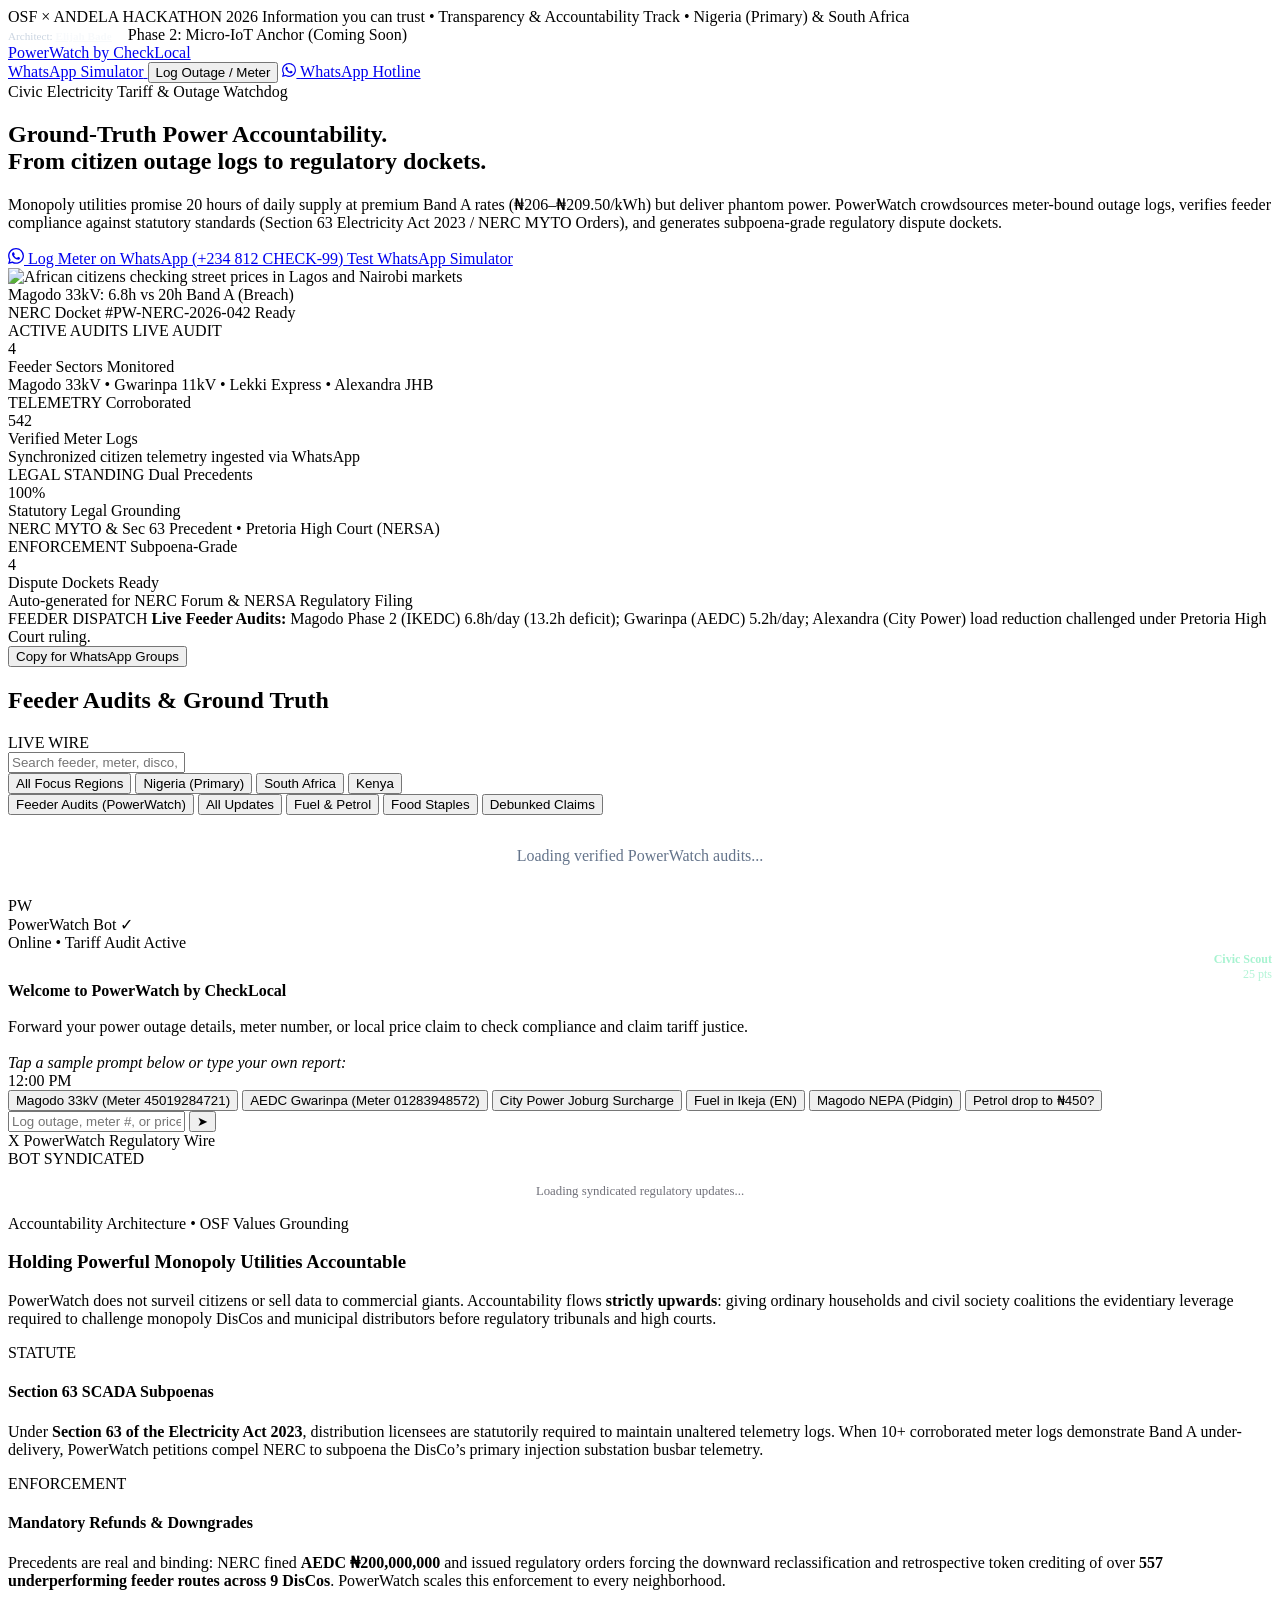
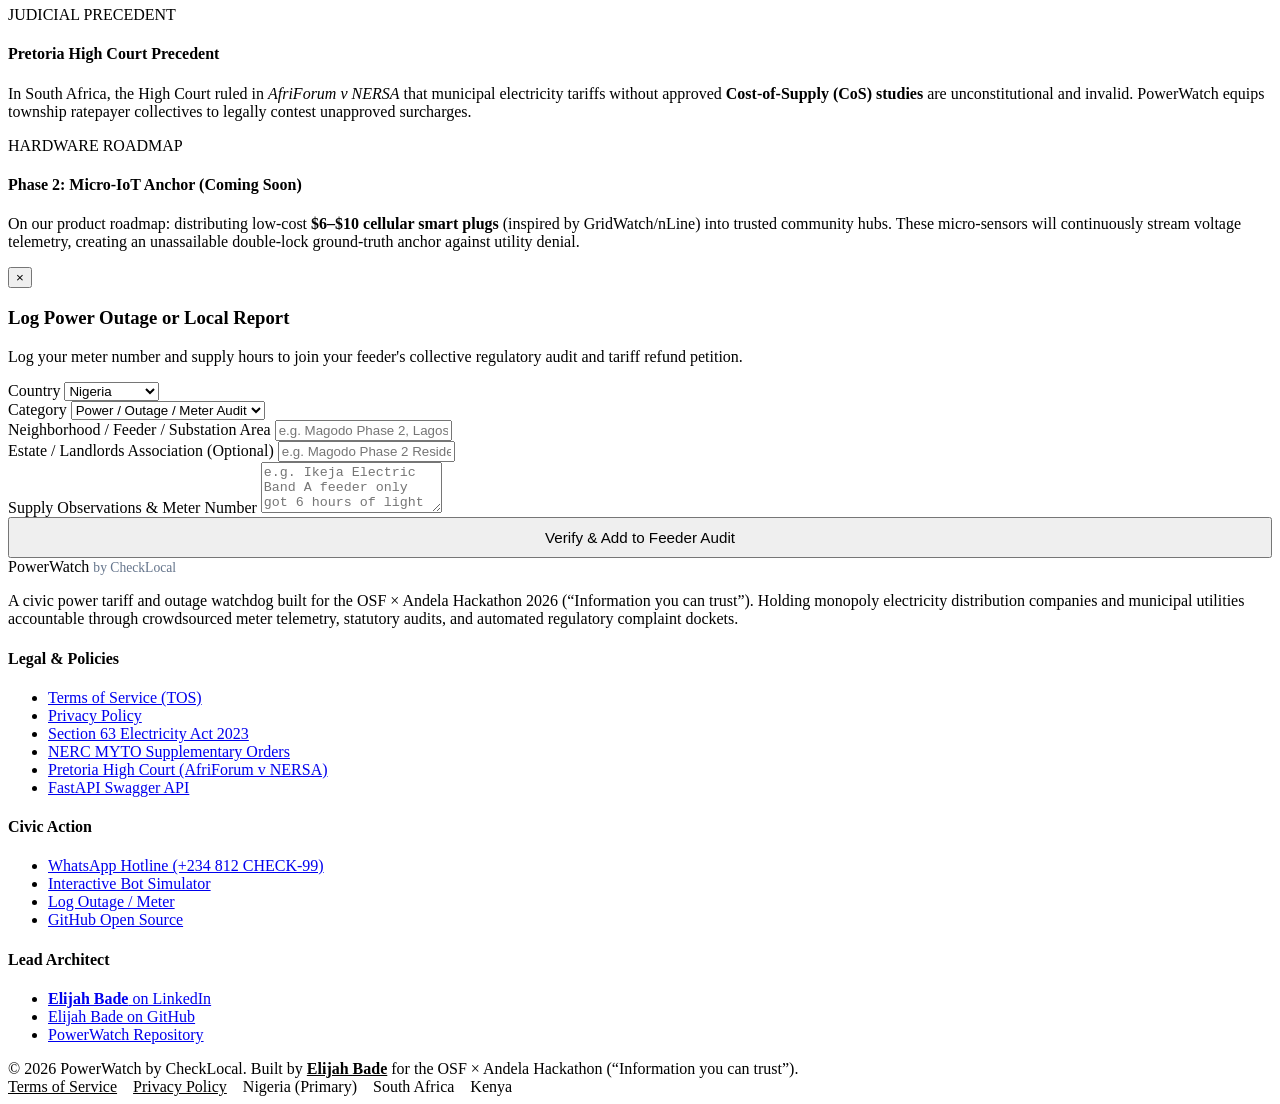
==== commit 948f70b6: "fix(social): resolve Share to X error by opening official web intent, and add Lead Architect Elijah " ====
--- a/frontend/index.html
+++ b/frontend/index.html
@@ -19,6 +19,7 @@
       <span>Information you can trust • Transparency & Accountability Track • Nigeria (Primary) & South Africa</span>
     </div>
     <div class="notice-right">
+      <a href="https://linkedin.com/in/elijahbade" target="_blank" rel="noopener noreferrer" style="color:#CBD5E1; text-decoration:none; margin-right:12px; font-size:0.7rem;">Architect: <span style="color:#F8FAFC; text-decoration:underline; font-weight:700;">Elijah Bade</span></a>
       <span class="phase2-hardware-badge">Phase 2: Micro-IoT Anchor (Coming Soon)</span>
     </div>
   </aside>
@@ -442,10 +443,18 @@
             <li><a href="https://github.com/elijahbade/checklocal" target="_blank">GitHub Open Source</a></li>
           </ul>
         </div>
+        <div>
+          <h4 class="footer-title">Lead Architect</h4>
+          <ul class="footer-links">
+            <li><a href="https://linkedin.com/in/elijahbade" target="_blank" rel="noopener noreferrer"><strong>Elijah Bade</strong> on LinkedIn</a></li>
+            <li><a href="https://github.com/elijahbade" target="_blank" rel="noopener noreferrer">Elijah Bade on GitHub</a></li>
+            <li><a href="https://github.com/elijahbade/checklocal" target="_blank" rel="noopener noreferrer">PowerWatch Repository</a></li>
+          </ul>
+        </div>
       </div>
 
       <div class="footer-bottom">
-        <div>© 2026 PowerWatch by CheckLocal. Open Source Civic Tech for Transparency & Accountability. Built with Google Gemini AI & Python FastAPI.</div>
+        <div>© 2026 PowerWatch by CheckLocal. Built by <a href="https://linkedin.com/in/elijahbade" target="_blank" rel="noopener noreferrer" style="color: inherit; font-weight: 700; text-decoration: underline;">Elijah Bade</a> for the OSF × Andela Hackathon (“Information you can trust”).</div>
         <div style="display:flex; gap:16px;">
           <a href="/tos" style="color: inherit; text-decoration: underline;">Terms of Service</a>
           <a href="/privacy-policy" style="color: inherit; text-decoration: underline;">Privacy Policy</a>
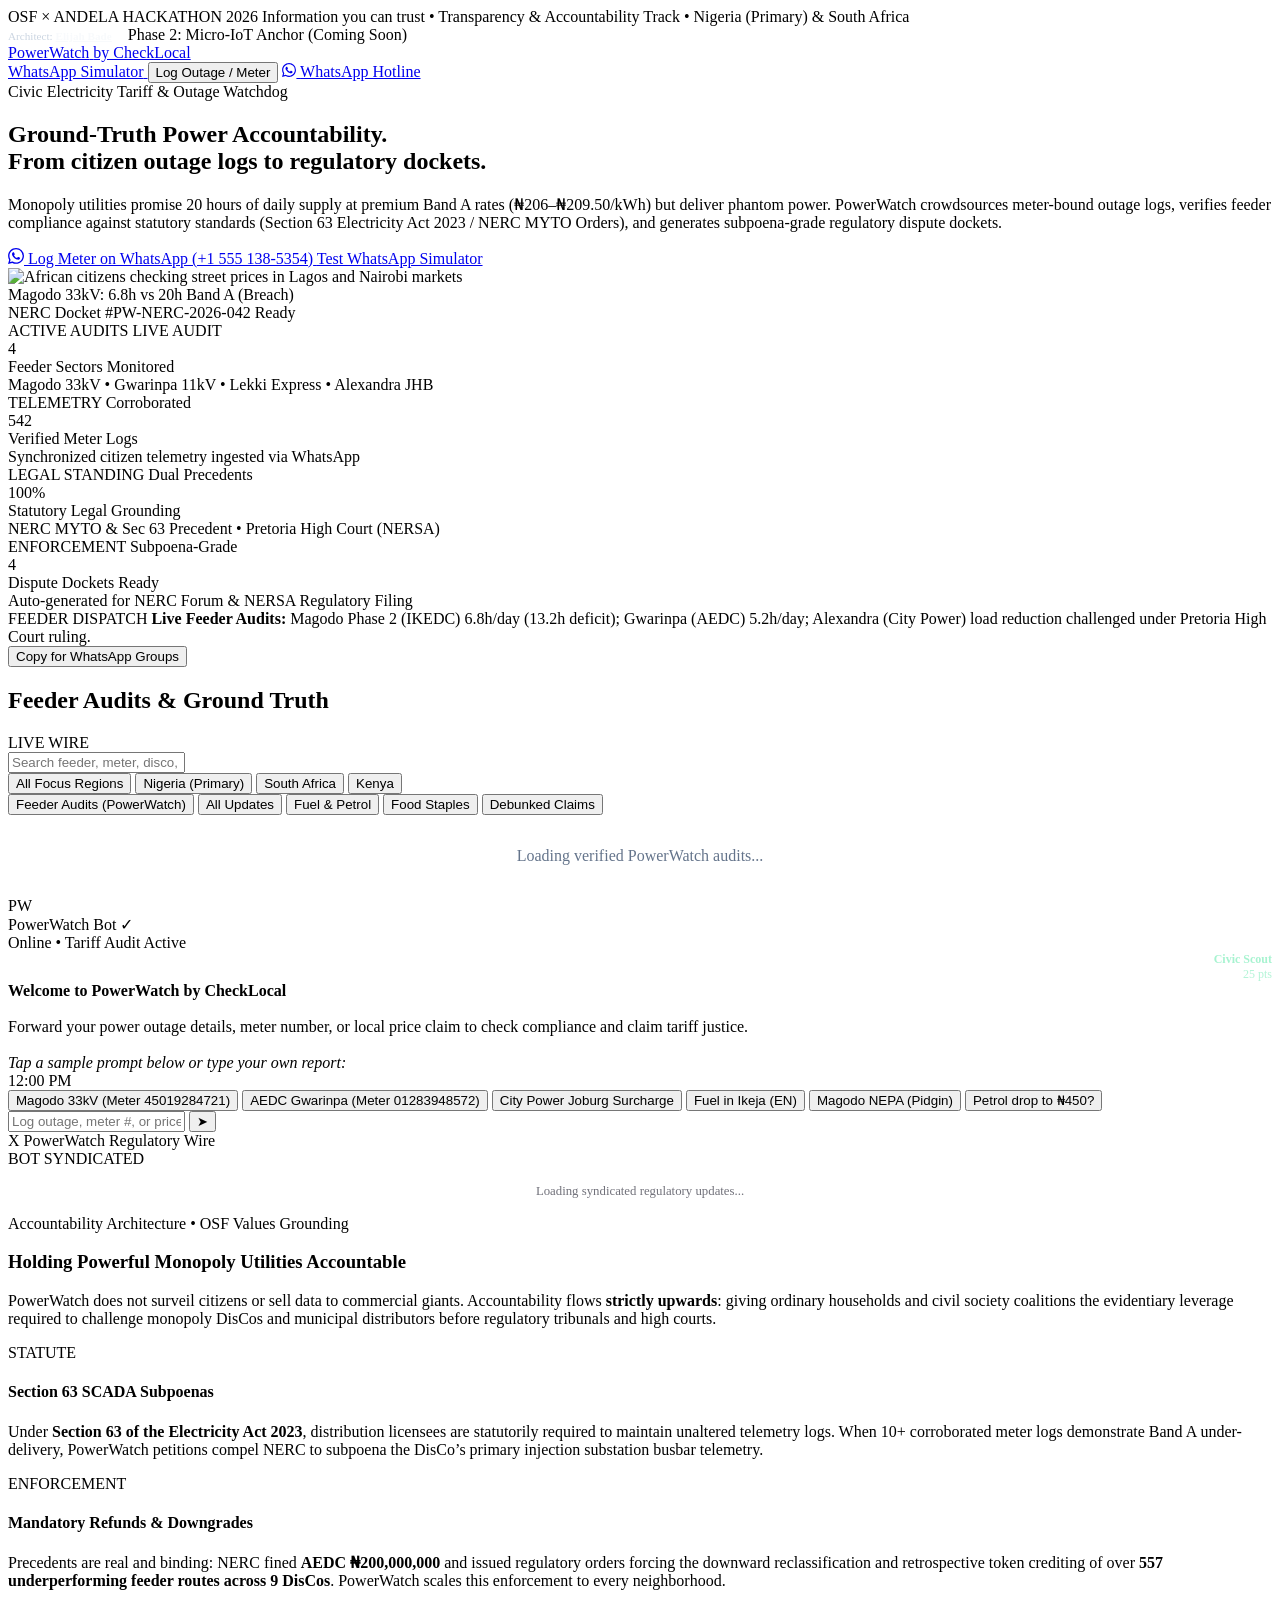
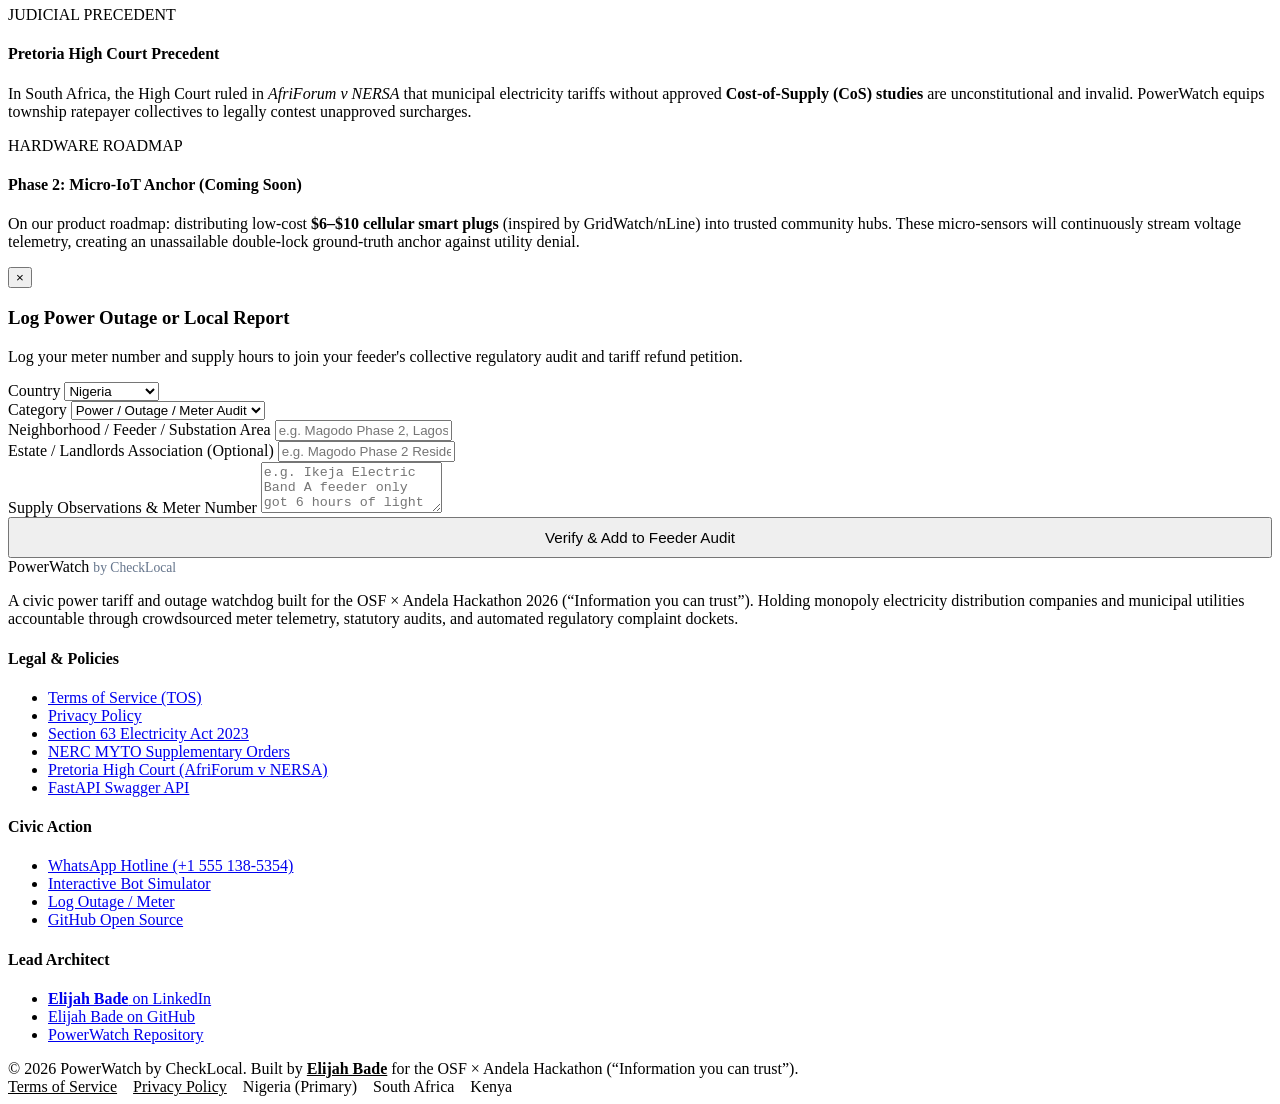
==== commit f38088b2: "feat(links): link all buttons and hotlines to Meta test number +1 (555) 138-5354" ====
--- a/frontend/index.html
+++ b/frontend/index.html
@@ -39,7 +39,7 @@
         <button class="btn btn-primary" id="openReportModalBtn">
           <span>Log Outage / Meter</span>
         </button>
-        <a href="https://wa.me/2348122432599?text=Hello%20PowerWatch,%20I%20want%20to%20log%20a%20power%20outage%20and%20tariff%20discrepancy" target="_blank" rel="noopener noreferrer" class="btn btn-wa" id="navWaBtn">
+        <a href="https://wa.me/15551385354?text=Hello%20PowerWatch,%20I%20want%20to%20log%20a%20power%20outage%20and%20tariff%20discrepancy" target="_blank" rel="noopener noreferrer" class="btn btn-wa" id="navWaBtn">
           <svg class="wa-svg-icon" viewBox="0 0 24 24" width="14" height="14" fill="currentColor"><path d="M17.472 14.382c-.297-.149-1.758-.867-2.03-.967-.273-.099-.471-.148-.67.15-.197.297-.767.966-.94 1.164-.173.199-.347.223-.644.075-.297-.15-1.255-.463-2.39-1.475-.883-.788-1.48-1.761-1.653-2.059-.173-.297-.018-.458.13-.606.134-.133.298-.347.446-.52.149-.174.198-.298.298-.497.099-.198.05-.371-.025-.52-.075-.149-.669-1.612-.916-2.207-.242-.579-.487-.5-.669-.51-.173-.008-.371-.01-.57-.01-.198 0-.52.074-.792.372-.272.297-1.04 1.016-1.04 2.479 0 1.462 1.065 2.875 1.213 3.074.149.198 2.096 3.2 5.077 4.487.709.306 1.262.489 1.694.625.712.227 1.36.195 1.871.118.571-.085 1.758-.719 2.006-1.413.248-.694.248-1.289.173-1.413-.074-.124-.272-.198-.57-.347m-5.421 7.403h-.004a9.87 9.87 0 01-5.031-1.378l-.361-.214-3.741.982.998-3.648-.235-.374a9.86 9.86 0 01-1.51-5.26c.001-5.45 4.436-9.884 9.888-9.884 2.64 0 5.122 1.03 6.988 2.898a9.825 9.825 0 012.893 6.994c-.003 5.45-4.437 9.884-9.885 9.884m8.413-18.297A11.815 11.815 0 0012.05 0C5.495 0 .16 5.335.157 11.892c0 2.096.547 4.142 1.588 5.945L.057 24l6.305-1.654a11.882 11.882 0 005.683 1.448h.005c6.554 0 11.89-5.335 11.893-11.893a11.821 11.821 0 00-3.48-8.413z"/></svg>
           <span>WhatsApp Hotline</span>
         </a>
@@ -64,9 +64,9 @@
               </p>
 
               <div class="hero-actions">
-                <a href="https://wa.me/2348122432599?text=Hello%20PowerWatch,%20I%20want%20to%20log%20my%20meter%20for%20a%20tariff%20audit" target="_blank" rel="noopener noreferrer" class="btn btn-wa-main">
+                <a href="https://wa.me/15551385354?text=Hello%20PowerWatch,%20I%20want%20to%20log%20my%20meter%20for%20a%20tariff%20audit" target="_blank" rel="noopener noreferrer" class="btn btn-wa-main">
                   <svg class="wa-svg-icon" viewBox="0 0 24 24" width="16" height="16" fill="currentColor"><path d="M17.472 14.382c-.297-.149-1.758-.867-2.03-.967-.273-.099-.471-.148-.67.15-.197.297-.767.966-.94 1.164-.173.199-.347.223-.644.075-.297-.15-1.255-.463-2.39-1.475-.883-.788-1.48-1.761-1.653-2.059-.173-.297-.018-.458.13-.606.134-.133.298-.347.446-.52.149-.174.198-.298.298-.497.099-.198.05-.371-.025-.52-.075-.149-.669-1.612-.916-2.207-.242-.579-.487-.5-.669-.51-.173-.008-.371-.01-.57-.01-.198 0-.52.074-.792.372-.272.297-1.04 1.016-1.04 2.479 0 1.462 1.065 2.875 1.213 3.074.149.198 2.096 3.2 5.077 4.487.709.306 1.262.489 1.694.625.712.227 1.36.195 1.871.118.571-.085 1.758-.719 2.006-1.413.248-.694.248-1.289.173-1.413-.074-.124-.272-.198-.57-.347m-5.421 7.403h-.004a9.87 9.87 0 01-5.031-1.378l-.361-.214-3.741.982.998-3.648-.235-.374a9.86 9.86 0 01-1.51-5.26c.001-5.45 4.436-9.884 9.888-9.884 2.64 0 5.122 1.03 6.988 2.898a9.825 9.825 0 012.893 6.994c-.003 5.45-4.437 9.884-9.885 9.884m8.413-18.297A11.815 11.815 0 0012.05 0C5.495 0 .16 5.335.157 11.892c0 2.096.547 4.142 1.588 5.945L.057 24l6.305-1.654a11.882 11.882 0 005.683 1.448h.005c6.554 0 11.89-5.335 11.893-11.893a11.821 11.821 0 00-3.48-8.413z"/></svg>
-                  <span>Log Meter on WhatsApp (+234 812 CHECK-99)</span>
+                  <span>Log Meter on WhatsApp (+1 555 138-5354)</span>
                 </a>
                 <a href="#simulator" class="btn btn-sim-main">
                   <span>Test WhatsApp Simulator</span>
@@ -437,7 +437,7 @@
         <div>
           <h4 class="footer-title">Civic Action</h4>
           <ul class="footer-links">
-            <li><a href="https://wa.me/2348122432599" target="_blank">WhatsApp Hotline (+234 812 CHECK-99)</a></li>
+            <li><a href="https://wa.me/15551385354" target="_blank">WhatsApp Hotline (+1 555 138-5354)</a></li>
             <li><a href="#simulator">Interactive Bot Simulator</a></li>
             <li><a href="#openReportModalBtn" onclick="document.getElementById('openReportModalBtn').click()">Log Outage / Meter</a></li>
             <li><a href="https://github.com/elijahbade/checklocal" target="_blank">GitHub Open Source</a></li>
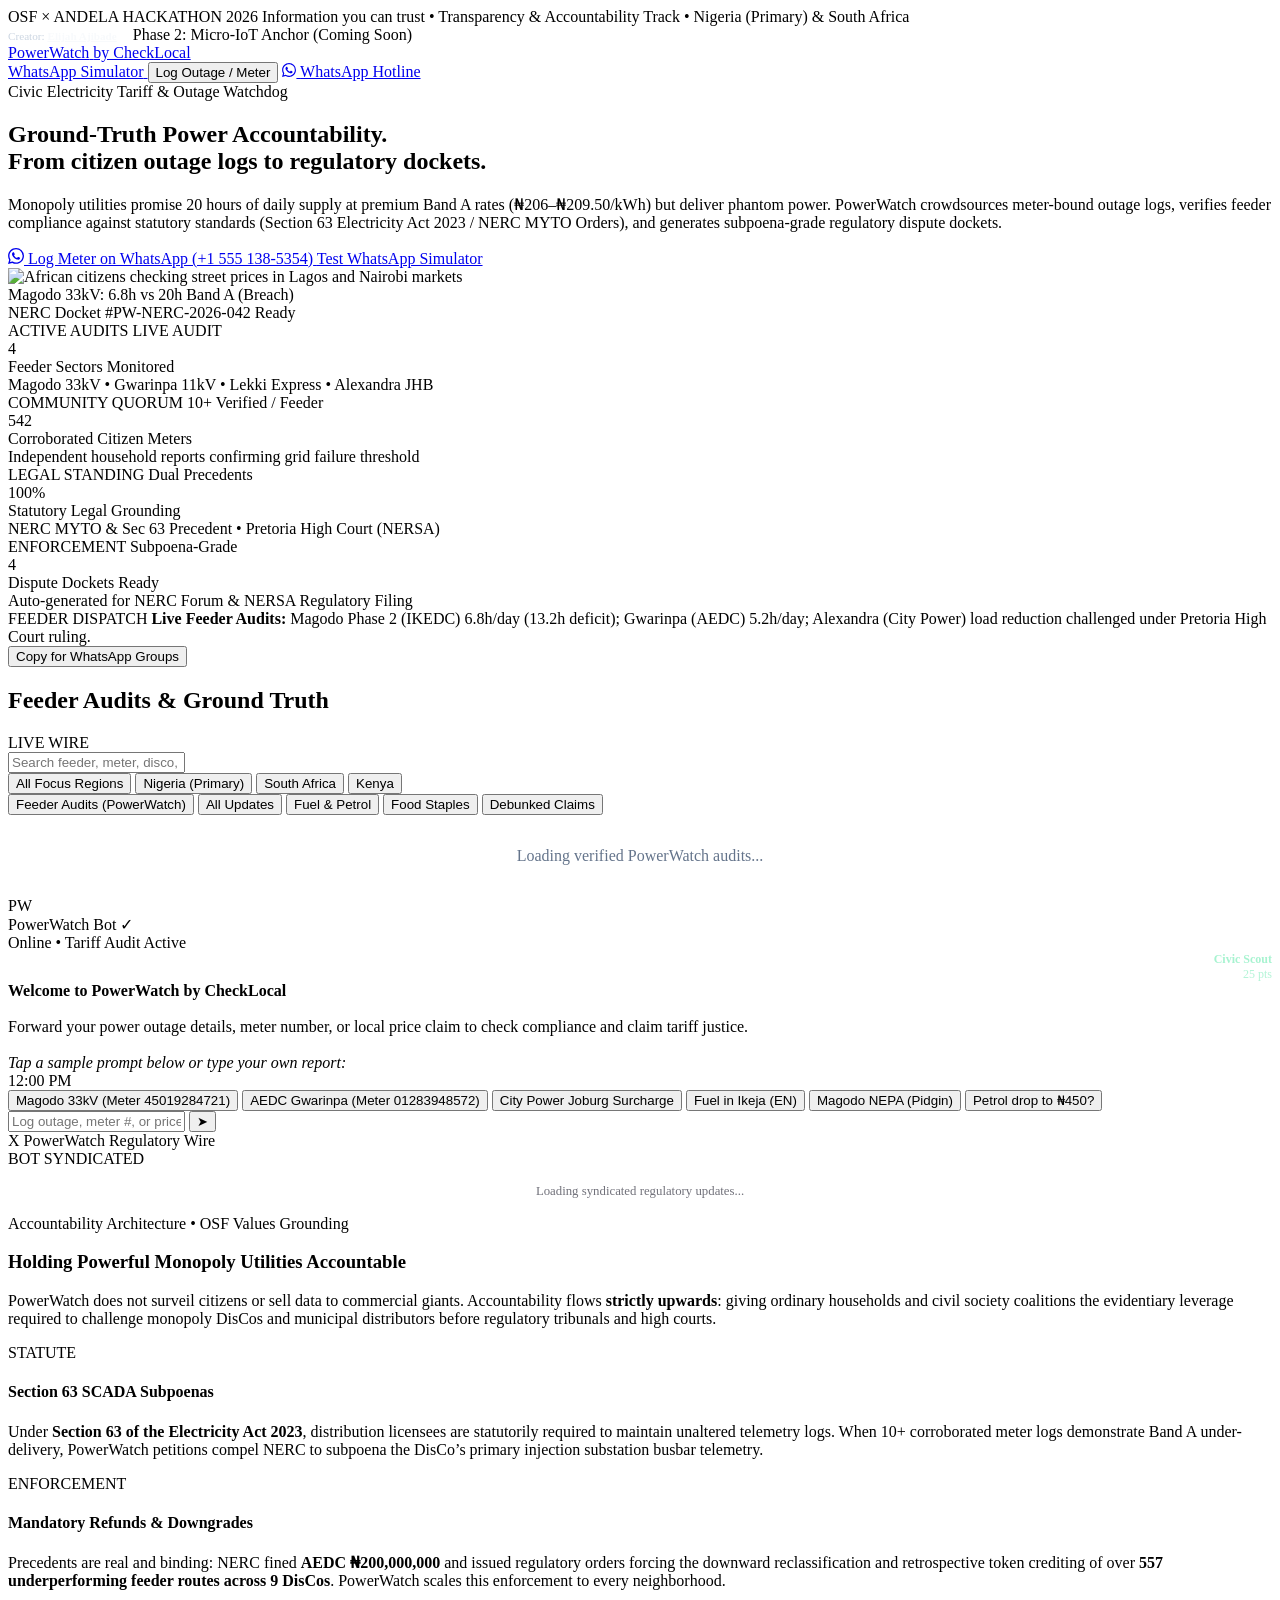
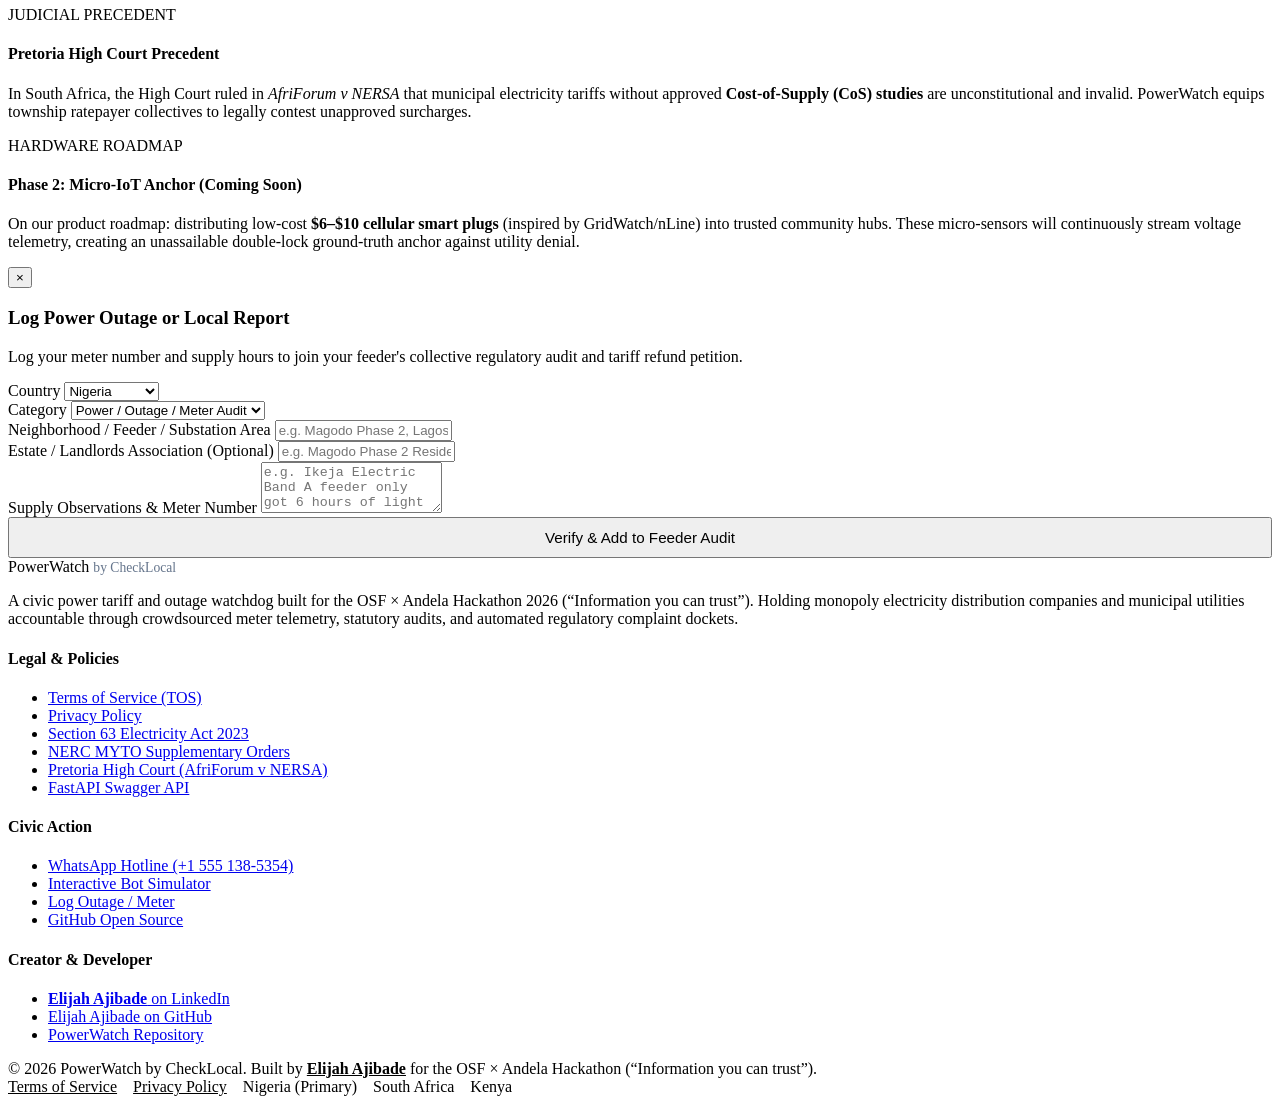
==== commit 45c133c6: "fix(identity): update creator name to Elijah Ajibade and enhance Community Quorum visual prominence" ====
--- a/frontend/index.html
+++ b/frontend/index.html
@@ -19,7 +19,7 @@
       <span>Information you can trust • Transparency & Accountability Track • Nigeria (Primary) & South Africa</span>
     </div>
     <div class="notice-right">
-      <a href="https://linkedin.com/in/elijahbade" target="_blank" rel="noopener noreferrer" style="color:#CBD5E1; text-decoration:none; margin-right:12px; font-size:0.7rem;">Architect: <span style="color:#F8FAFC; text-decoration:underline; font-weight:700;">Elijah Bade</span></a>
+      <a href="https://linkedin.com/in/elijahbade" target="_blank" rel="noopener noreferrer" style="color:#CBD5E1; text-decoration:none; margin-right:12px; font-size:0.7rem;">Creator: <span style="color:#F8FAFC; text-decoration:underline; font-weight:700;">Elijah Ajibade</span></a>
       <span class="phase2-hardware-badge">Phase 2: Micro-IoT Anchor (Coming Soon)</span>
     </div>
   </aside>
@@ -106,12 +106,12 @@
 
           <div class="command-card card-reports">
             <div class="cmd-header">
-              <span class="cmd-label-muted">TELEMETRY</span>
-              <span class="cmd-badge-tag">Corroborated</span>
+              <span class="cmd-label-muted">COMMUNITY QUORUM</span>
+              <span class="cmd-badge-tag">10+ Verified / Feeder</span>
             </div>
             <div class="cmd-metric-num" id="statTotalReports">542</div>
-            <div class="cmd-metric-title">Verified Meter Logs</div>
-            <div class="cmd-metric-desc">Synchronized citizen telemetry ingested via WhatsApp</div>
+            <div class="cmd-metric-title">Corroborated Citizen Meters</div>
+            <div class="cmd-metric-desc">Independent household reports confirming grid failure threshold</div>
           </div>
 
           <div class="command-card card-trust">
@@ -444,17 +444,17 @@
           </ul>
         </div>
         <div>
-          <h4 class="footer-title">Lead Architect</h4>
+          <h4 class="footer-title">Creator & Developer</h4>
           <ul class="footer-links">
-            <li><a href="https://linkedin.com/in/elijahbade" target="_blank" rel="noopener noreferrer"><strong>Elijah Bade</strong> on LinkedIn</a></li>
-            <li><a href="https://github.com/elijahbade" target="_blank" rel="noopener noreferrer">Elijah Bade on GitHub</a></li>
+            <li><a href="https://linkedin.com/in/elijahbade" target="_blank" rel="noopener noreferrer"><strong>Elijah Ajibade</strong> on LinkedIn</a></li>
+            <li><a href="https://github.com/elijahbade" target="_blank" rel="noopener noreferrer">Elijah Ajibade on GitHub</a></li>
             <li><a href="https://github.com/elijahbade/checklocal" target="_blank" rel="noopener noreferrer">PowerWatch Repository</a></li>
           </ul>
         </div>
       </div>
 
       <div class="footer-bottom">
-        <div>© 2026 PowerWatch by CheckLocal. Built by <a href="https://linkedin.com/in/elijahbade" target="_blank" rel="noopener noreferrer" style="color: inherit; font-weight: 700; text-decoration: underline;">Elijah Bade</a> for the OSF × Andela Hackathon (“Information you can trust”).</div>
+        <div>© 2026 PowerWatch by CheckLocal. Built by <a href="https://linkedin.com/in/elijahbade" target="_blank" rel="noopener noreferrer" style="color: inherit; font-weight: 700; text-decoration: underline;">Elijah Ajibade</a> for the OSF × Andela Hackathon (“Information you can trust”).</div>
         <div style="display:flex; gap:16px;">
           <a href="/tos" style="color: inherit; text-decoration: underline;">Terms of Service</a>
           <a href="/privacy-policy" style="color: inherit; text-decoration: underline;">Privacy Policy</a>
